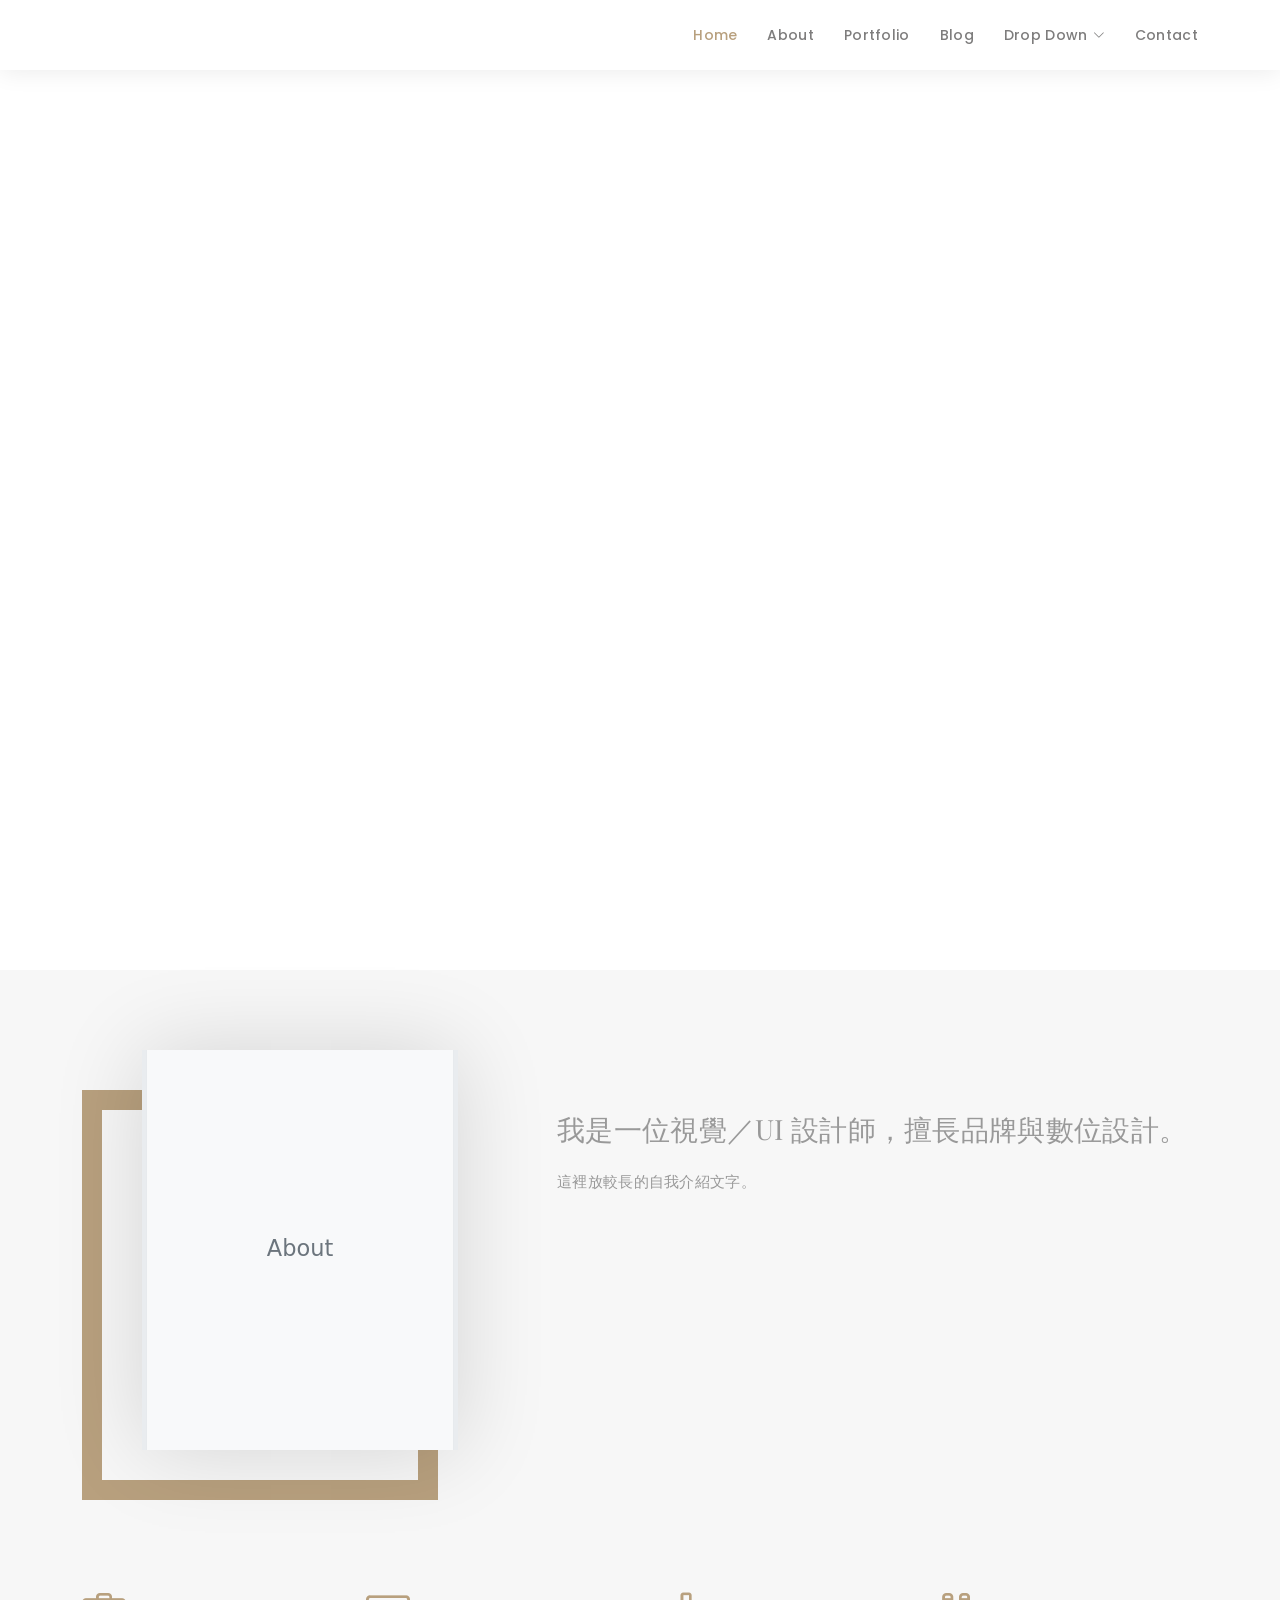
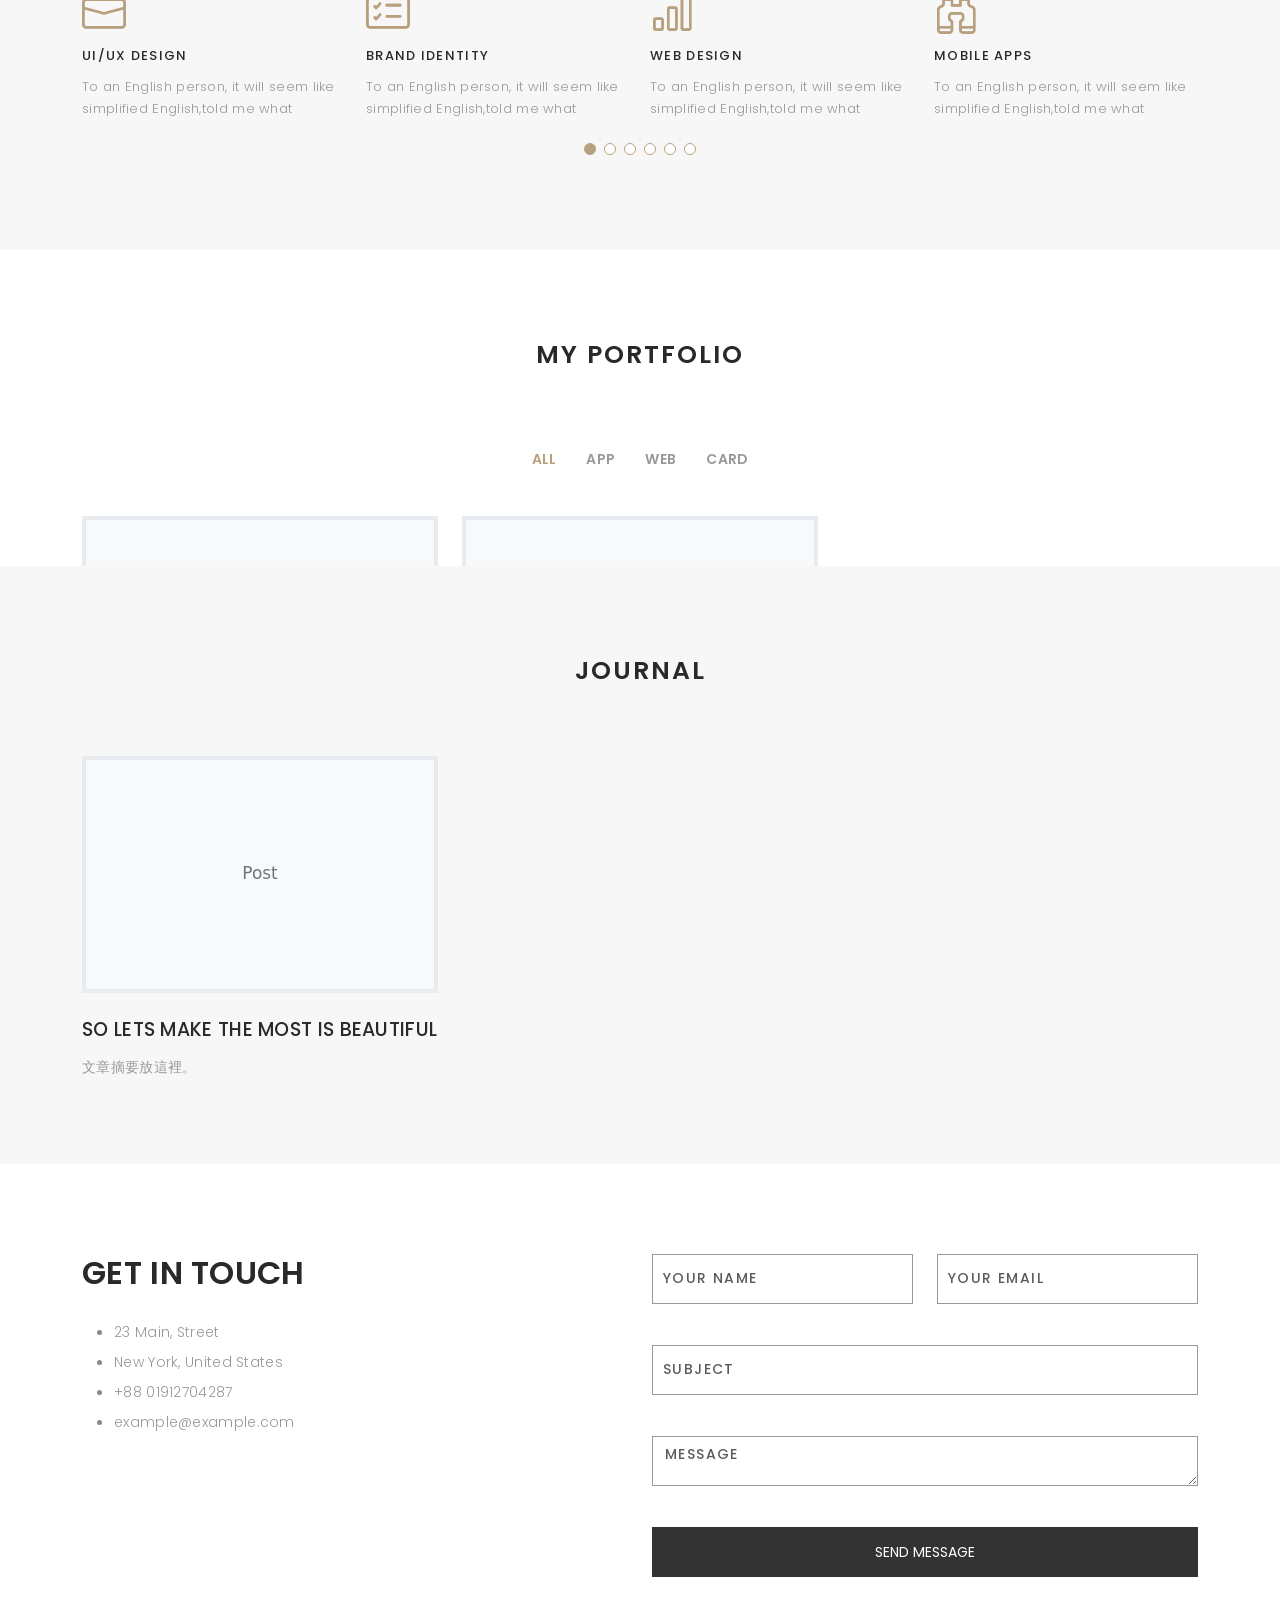
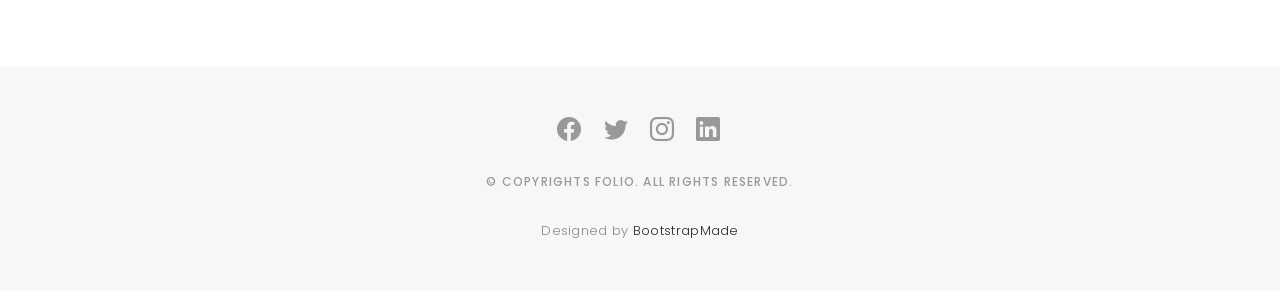
==== index.html @ 05f6656f "Update index.html" ====
<!DOCTYPE html>
<html lang="en">

<head>
  <meta charset="utf-8">
  <meta content="width=device-width, initial-scale=1.0" name="viewport">

  <title>Folio Bootstrap Template - Index</title>
  <meta content="" name="description">
  <meta content="" name="keywords">

  <!-- Favicons -->
  <link href="assets/img/favicon.png" rel="icon">
  <link href="assets/img/apple-touch-icon.png" rel="apple-touch-icon">

  <!-- Google Fonts -->
  <link href="https://fonts.googleapis.com/css?family=Poppins:300,300i,400,400i,500,500i,600,600i,700,700i|Playfair+Display:400,400i,500,500i,600,600i,700,700i,900,900i" rel="stylesheet">

  <!-- Vendor CSS Files -->
  <link href="assets/vendor/bootstrap/css/bootstrap.min.css" rel="stylesheet">
  <link href="assets/vendor/bootstrap-icons/bootstrap-icons.css" rel="stylesheet">
  <link href="assets/vendor/boxicons/css/boxicons.min.css" rel="stylesheet">
  <link href="assets/vendor/glightbox/css/glightbox.min.css" rel="stylesheet">
  <link href="assets/vendor/swiper/swiper-bundle.min.css" rel="stylesheet">

  <!-- Template Main CSS File -->
  <link href="assets/css/style.css" rel="stylesheet">

  <!-- =======================================================
  * Template Name: Folio
  * Updated: Jul 27 2023 with Bootstrap v5.3.1
  * Template URL: https://bootstrapmade.com/folio-bootstrap-portfolio-template/
  * Author: BootstrapMade.com
  * License: https://bootstrapmade.com/license/
  ======================================================== -->
</head>

<body>

  <!-- ======= Header ======= -->
  <header id="header" class="fixed-top ">
    <div class="container d-flex align-items-center justify-content-between">

      <a href="index.html" class="logo"><img src="assets/img/logo.png" alt="" class="img-fluid"></a>
      <!-- Uncomment below if you prefer to use an text logo -->
      <!-- <h1 class="logo"><a href="index.html">Folio</a></h1> -->

      <nav id="navbar" class="navbar">
        <ul>
          <li><a class="nav-link scrollto active" href="#hero">Home</a></li>
          <li><a class="nav-link scrollto" href="#about">About</a></li>
          <li><a class="nav-link  scrollto" href="#portfolio">Portfolio</a></li>
          <li><a class="nav-link  scrollto" href="#journal">Blog</a></li>
          <li class="dropdown"><a href="#"><span>Drop Down</span> <i class="bi bi-chevron-down"></i></a>
            <ul>
              <li><a href="#">Drop Down 1</a></li>
              <li class="dropdown"><a href="#"><span>Deep Drop Down</span> <i class="bi bi-chevron-right"></i></a>
                <ul>
                  <li><a href="#">Deep Drop Down 1</a></li>
                  <li><a href="#">Deep Drop Down 2</a></li>
                  <li><a href="#">Deep Drop Down 3</a></li>
                  <li><a href="#">Deep Drop Down 4</a></li>
                  <li><a href="#">Deep Drop Down 5</a></li>
                </ul>
              </li>
              <li><a href="#">Drop Down 2</a></li>
              <li><a href="#">Drop Down 3</a></li>
              <li><a href="#">Drop Down 4</a></li>
            </ul>
          </li>
          <li><a class="nav-link scrollto" href="#contact">Contact</a></li>
        </ul>
        <i class="bi bi-list mobile-nav-toggle"></i>
      </nav><!-- .navbar -->

    </div>
  </header><!-- End Header -->

  <!-- ======= Hero Section ======= -->
  <div id="hero" class="home">

    <div class="container">
      <div class="hero-content">
        <h1>I'm <span class="typed" data-typed-items="Alex Smith, Designer, Developer, Freelancer, Photographer"></span></h1>
        <p>Designer, Developer, Freelancer, Photographer</p>

        <ul class="list-unstyled list-social">
          <li><a href="#"><i class="bi bi-facebook"></i></a></li>
          <li><a href="#"><i class="bi bi-twitter"></i></a></li>
          <li><a href="#"><i class="bi bi-instagram"></i></a></li>
          <li><a href="#"><i class="bi bi-linkedin"></i></a></li>
        </ul>
      </div>
    </div>
  </div><!-- End Hero -->

  <main id="main">

    <!-- ======= About Section ======= -->
    <div id="about" class="paddsection">
      <div class="container">
        <div class="row justify-content-between">

          <div class="col-lg-4 ">
            <div class="div-img-bg">
              <div class="about-img">
                <img src="assets/img/me.jpg" class="img-responsive" alt="me">
              </div>
            </div>
          </div>

          <div class="col-lg-7">
            <div class="about-descr">

              <p class="p-heading">im a ux /ui designer austin based who loves clean, simple & unique design. i also enjoy crafting brand identities, icons, & ilustration work. </p>
              <p class="separator">To an English person, it will seem like simplified English, as a skeptical Cambridge friend of mine told me what Occidental is. The European languages are members of the same family.English person.</p>

            </div>

          </div>
        </div>
      </div>
    </div><!-- End About Section -->

    <!-- ======= Services Section ======= -->
    <div id="services">
      <div class="container">

        <div class="services-slider swiper" data-aos="fade-up" data-aos-delay="100">
          <div class="swiper-wrapper">

            <div class="swiper-slide">
              <div class="services-block">
                <i class="bi bi-briefcase"></i>
                <span>UI/UX DESIGN</span>
                <p class="separator">To an English person, it will seem like simplified English,told me what </p>
              </div>
            </div><!-- End testimonial item -->

            <div class="swiper-slide">
              <div class="services-block">
                <i class="bi bi-card-checklist"></i>
                <span>BRAND IDENTITY</span>
                <p class="separator">To an English person, it will seem like simplified English,told me what </p>
              </div>
            </div><!-- End testimonial item -->

            <div class="swiper-slide">
              <div class="services-block">
                <i class="bi bi-bar-chart"></i>
                <span>WEB DESIGN</span>
                <p class="separator">To an English person, it will seem like simplified English,told me what </p>
              </div>
            </div><!-- End testimonial item -->

            <div class="swiper-slide">
              <div class="services-block">
                <i class="bi bi-binoculars"></i>
                <span>MOBILE APPS</span>
                <p class="separator">To an English person, it will seem like simplified English,told me what </p>
              </div>
            </div><!-- End testimonial item -->

            <div class="swiper-slide">
              <div class="services-block">
                <i class="bi bi-brightness-high"></i>
                <span>Analytics</span>
                <p class="separator">To an English person, it will seem like simplified English,told me what </p>
              </div>
            </div><!-- End testimonial item -->

            <div class="swiper-slide">
              <div class="services-block">
                <i class="bi bi-calendar4-week"></i>
                <span>PHOTOGRAPHY</span>
                <p class="separator">To an English person, it will seem like simplified English,told me what </p>
              </div>
            </div><!-- End testimonial item -->

          </div>
          <div class="swiper-pagination"></div>
        </div>

      </div>

    </div><!-- End Services Section -->

    <!-- ======= Portfolio Section ======= -->
    <div id="portfolio" class="paddsection">

      <div class="container">
        <div class="section-title text-center">
          <h2>My Portfolio</h2>
        </div>
      </div>

      <div class="container">

        <div class="row">
          <div class="col-lg-12 d-flex justify-content-center">
            <ul id="portfolio-flters">
              <!-- 由 assets/js/content-loader.js 生成 -->
            </ul>
          </div>
        </div>

        <div class="row portfolio-container">
          <!-- 由 assets/js/content-loader.js 生成 -->
        </div>

      </div>

    </div><!-- End Portfolio Section -->

    <!-- ======= Journal Section ======= -->
    <div id="journal" class="text-left paddsection">

      <div class="container">
        <div class="section-title text-center">
          <h2>journal</h2>
        </div>
      </div>

      <div class="container">
        <div class="journal-block">
          <div class="row">

            <div class="col-lg-4 col-md-6">
              <div class="journal-info">

                <a href="blog-single.html"><img src="assets/img/blog-post-1.jpg" class="img-responsive" alt="img"></a>

                <div class="journal-txt">

                  <h4><a href="blog-single.html">SO LETS MAKE THE MOST IS BEAUTIFUL</a></h4>
                  <p class="separator">To an English person, it will seem like simplified English
                  </p>

                </div>

              </div>
            </div>

            <div class="col-lg-4 col-md-6">
              <div class="journal-info">

                <a href="blog-single.html"><img src="assets/img/blog-post-2.jpg" class="img-responsive" alt="img"></a>

                <div class="journal-txt">

                  <h4><a href="blog-single.html">WE'RE GONA MAKE DREAMS COMES</a></h4>
                  <p class="separator">To an English person, it will seem like simplified English
                  </p>

                </div>

              </div>
            </div>

            <div class="col-lg-4 col-md-6">
              <div class="journal-info">

                <a href="blog-single.html"><img src="assets/img/blog-post-3.jpg" class="img-responsive" alt="img"></a>

                <div class="journal-txt">

                  <h4><a href="blog-single.html">NEW LIFE CIVILIZATIONS TO BOLDLY</a></h4>
                  <p class="separator">To an English person, it will seem like simplified English
                  </p>

                </div>

              </div>
            </div>

          </div>
        </div>
      </div>

    </div><!-- End Journal Section -->

    <!-- ======= Contact Section ======= -->
    <div id="contact" class="paddsection">
      <div class="container">
        <div class="contact-block1">
          <div class="row">

            <div class="col-lg-6">
              <div class="contact-contact">

                <h2 class="mb-30">GET IN TOUCH</h2>

                <ul class="contact-details">
                  <li><span>23 Main, Street</span></li>
                  <li><span>New York, United States</span></li>
                  <li><span>+88 01912704287</span></li>
                  <li><span>example@example.com</span></li>
                </ul>

              </div>
            </div>

            <div class="col-lg-6">
              <form action="forms/contact.php" method="post" role="form" class="php-email-form">
                <div class="row gy-3">

                  <div class="col-lg-6">
                    <div class="form-group contact-block1">
                      <input type="text" name="name" class="form-control" id="name" placeholder="Your Name" required>
                    </div>
                  </div>

                  <div class="col-lg-6">
                    <div class="form-group">
                      <input type="email" class="form-control" name="email" id="email" placeholder="Your Email" required>
                    </div>
                  </div>

                  <div class="col-lg-12">
                    <div class="form-group">
                      <input type="text" class="form-control" name="subject" id="subject" placeholder="Subject" required>
                    </div>
                  </div>

                  <div class="col-lg-12">
                    <div class="form-group">
                      <textarea class="form-control" name="message" placeholder="Message" required></textarea>
                    </div>
                  </div>

                  <div class="col-lg-12">
                    <div class="loading">Loading</div>
                    <div class="error-message"></div>
                    <div class="sent-message">Your message has been sent. Thank you!</div>
                  </div>

                  <div class="mt-0">
                    <input type="submit" class="btn btn-defeault btn-send" value="Send message">
                  </div>

                </div>
              </form>
            </div>
          </div>
        </div>
      </div>
    </div><!-- End Contact Section -->

  </main><!-- End #main -->

  <!-- ======= Footer ======= -->
  <div id="footer" class="text-center">
    <div class="container">
      <div class="socials-media text-center">

        <ul class="list-unstyled">
          <li><a href="#"><i class="bi bi-facebook"></i></a></li>
          <li><a href="#"><i class="bi bi-twitter"></i></a></li>
          <li><a href="#"><i class="bi bi-instagram"></i></a></li>
          <li><a href="#"><i class="bi bi-linkedin"></i></a></li>
        </ul>

      </div>

      <p>&copy; Copyrights Folio. All rights reserved.</p>

      <div class="credits">
        <!--
        All the links in the footer should remain intact.
        You can delete the links only if you purchased the pro version.
        Licensing information: https://bootstrapmade.com/license/
        Purchase the pro version with working PHP/AJAX contact form: https://bootstrapmade.com/buy/?theme=Folio
      -->
        Designed by <a href="https://bootstrapmade.com/">BootstrapMade</a>
      </div>

    </div>
  </div><!-- End Footer -->

  <a href="#" class="back-to-top d-flex align-items-center justify-content-center"><i class="bi bi-arrow-up-short"></i></a>

  <!-- Vendor JS Files -->
  <script src="assets/vendor/bootstrap/js/bootstrap.bundle.min.js"></script>
  <script src="assets/vendor/glightbox/js/glightbox.min.js"></script>
  <script src="assets/vendor/isotope-layout/isotope.pkgd.min.js"></script>
  <script src="assets/vendor/swiper/swiper-bundle.min.js"></script>
  <script src="assets/vendor/typed.js/typed.umd.js"></script>
  <script src="assets/vendor/php-email-form/validate.js"></script>

  <!-- Content Loader (要在 main.js 前，確保先把 DOM 生成好) -->
  <script src="assets/js/placeholders.js"></script>
  <script src="assets/js/content-loader.js"></script>

  <!-- Template Main JS File -->
  <script src="assets/js/main.js"></script>

</body>

</html>
---- assets/css/style.css ----
/**
* Template Name: Folio
* Updated: Jul 27 2023 with Bootstrap v5.3.1
* Template URL: https://bootstrapmade.com/folio-bootstrap-portfolio-template/
* Author: BootstrapMade.com
* License: https://bootstrapmade.com/license/
*/

/*--------------------------------------------------------------
# General
--------------------------------------------------------------*/
body {
  background: #ffffff;
  color: #898989;
  font-family: "Poppins", helvetica;
  font-size: 15px;
  font-weight: 300;
  line-height: 20px;
  letter-spacing: 0.02em;
  overflow-x: hidden;
  margin: 0 auto;
  padding: 0;
  box-sizing: border-box;
}

h1,
h2,
h3,
h4,
h5,
h6 {
  margin: 0;
}

h2 {
  color: #292929;
  font-weight: 600;
}

h4 {
  color: #292929;
  font-size: 14px;
  font-weight: 600;
}

a {
  color: #292929;
  text-decoration: none !important;
  transition: all 0.5s ease-in-out 0s;
}

a:hover {
  transition: all 0.5s ease-in-out 0s;
}

p {
  margin: 25px 0;
  padding: 0;
  font-size: 15px;
  color: #999999;
  line-height: 28px;
}

::-moz-selection {
  background: #b8a07e;
  color: #fff;
}

::selection {
  background: #b8a07e;
  color: #fff;
}

.btn {
  background: #333;
  border: medium none;
  border-radius: 0;
  color: #fff;
  font-size: 12px;
  height: 50px;
  line-height: 50px;
  padding: 0 30px;
  text-transform: uppercase;
}

.btn:hover,
.btn:focus {
  color: #fff;
}

.padDiv {
  padding: 30px 20px;
}

.section-title {
  margin-bottom: 70px;
}

.section-title h2 {
  font-size: 25px;
  letter-spacing: 2px;
  text-transform: uppercase;
}

.form-control {
  background-color: transparent;
  border: 1px solid #999;
  border-radius: 0;
  color: #999999;
  font-size: 12px;
  font-weight: 500;
  height: 50px;
  letter-spacing: 0.1em;
  padding-left: 10px;
  margin: 0 0 25px 0;
  line-height: 14px;
  text-transform: uppercase;
}

.form-control:focus {
  box-shadow: none;
  outline: 0 none;
}

.paddsection {
  padding-top: 90px;
  padding-bottom: 90px;
}

.paddsections {
  padding-top: 90px;
  padding-bottom: 90px !important;
}

.hvr-shutter-in-horizontal::before {
  background: #333;
}

.hvr-shutter-in-horizontal:hover {
  background: #b8a07e;
}

.mb-30 {
  margin-bottom: 30px;
}

.main-content {
  padding-top: 140px;
}

/*--------------------------------------------------------------
# Back to top button
--------------------------------------------------------------*/
.back-to-top {
  position: fixed;
  visibility: hidden;
  opacity: 0;
  right: 15px;
  bottom: 15px;
  z-index: 996;
  background: #b8a07e;
  width: 40px;
  height: 40px;
  border-radius: 4px;
  transition: all 0.4s;
}

.back-to-top i {
  font-size: 28px;
  color: #fff;
  line-height: 0;
}

.back-to-top:hover {
  background: #c6b398;
  color: #fff;
}

.back-to-top.active {
  visibility: visible;
  opacity: 1;
}

/*--------------------------------------------------------------
# Header
--------------------------------------------------------------*/
#header {
  transition: all 0.5s;
  z-index: 997;
  padding: 15px 0;
  background-color: #fff;
  top: 0;
  box-shadow: 0px 2px 25px rgba(0, 0, 0, 0.08);
}

#header.header-scrolled,
#header.header-inner-pages {
  top: 0;
}

#header .logo {
  font-size: 30px;
  margin: 0;
  padding: 0;
  line-height: 1;
  font-weight: 600;
  letter-spacing: 1px;
  font-family: "Playfair Display", sans-serif;
  font-style: italic;
}

#header .logo a {
  color: #898989;
}

#header .logo img {
  max-height: 40px;
}

@media (max-width: 992px) {
  #header {
    border: 0;
  }
}

/*--------------------------------------------------------------
# Navigation Menu
--------------------------------------------------------------*/
/**
* Desktop Navigation 
*/
.navbar {
  padding: 0;
}

.navbar ul {
  margin: 0;
  padding: 0;
  display: flex;
  list-style: none;
  align-items: center;
}

.navbar li {
  position: relative;
}

.navbar a,
.navbar a:focus {
  display: flex;
  align-items: center;
  justify-content: space-between;
  padding: 10px 0 10px 30px;
  font-family: "Poppins", sans-serif;
  font-size: 14px;
  font-weight: 500;
  color: #7e7d7d;
  white-space: nowrap;
  transition: 0.3s;
}

.navbar a i,
.navbar a:focus i {
  font-size: 12px;
  line-height: 0;
  margin-left: 5px;
}

.navbar a:hover,
.navbar .active,
.navbar .active:focus,
.navbar li:hover>a {
  color: #b8a07e;
}

.navbar .dropdown ul {
  display: block;
  position: absolute;
  left: 30px;
  top: calc(100% + 30px);
  margin: 0;
  padding: 10px 0;
  z-index: 99;
  opacity: 0;
  visibility: hidden;
  background: #fff;
  box-shadow: 0px 0px 30px rgba(127, 137, 161, 0.25);
  transition: 0.3s;
}

.navbar .dropdown ul li {
  min-width: 200px;
}

.navbar .dropdown ul a {
  padding: 10px 20px;
  font-weight: 400;
}

.navbar .dropdown ul a i {
  font-size: 12px;
}

.navbar .dropdown ul a:hover,
.navbar .dropdown ul .active:hover,
.navbar .dropdown ul li:hover>a {
  color: #b8a07e;
}

.navbar .dropdown:hover>ul {
  opacity: 1;
  top: 100%;
  visibility: visible;
}

.navbar .dropdown .dropdown ul {
  top: 0;
  left: calc(100% - 30px);
  visibility: hidden;
}

.navbar .dropdown .dropdown:hover>ul {
  opacity: 1;
  top: 0;
  left: 100%;
  visibility: visible;
}

@media (max-width: 1366px) {
  .navbar .dropdown .dropdown ul {
    left: -90%;
  }

  .navbar .dropdown .dropdown:hover>ul {
    left: -100%;
  }
}

/**
* Mobile Navigation 
*/
.mobile-nav-toggle {
  color: #4b4a4a;
  font-size: 28px;
  cursor: pointer;
  display: none;
  line-height: 0;
  transition: 0.5s;
}

.mobile-nav-toggle.bi-x {
  color: #fff;
}

@media (max-width: 991px) {
  .mobile-nav-toggle {
    display: block;
  }

  .navbar ul {
    display: none;
  }
}

.navbar-mobile {
  position: fixed;
  overflow: hidden;
  top: 0;
  right: 0;
  left: 0;
  bottom: 0;
  background: rgba(49, 49, 49, 0.9);
  transition: 0.3s;
}

.navbar-mobile .mobile-nav-toggle {
  position: absolute;
  top: 15px;
  right: 15px;
}

.navbar-mobile ul {
  display: block;
  position: absolute;
  top: 55px;
  right: 15px;
  bottom: 15px;
  left: 15px;
  padding: 10px 0;
  border-radius: 10px;
  background-color: #fff;
  overflow-y: auto;
  transition: 0.3s;
}

.navbar-mobile a,
.navbar-mobile a:focus {
  padding: 10px 20px;
  font-size: 15px;
  color: #4b4a4a;
}

.navbar-mobile a:hover,
.navbar-mobile .active,
.navbar-mobile li:hover>a {
  color: #b8a07e;
}

.navbar-mobile .getstarted,
.navbar-mobile .getstarted:focus {
  margin: 15px;
}

.navbar-mobile .dropdown ul {
  position: static;
  display: none;
  margin: 10px 20px;
  padding: 10px 0;
  z-index: 99;
  opacity: 1;
  visibility: visible;
  background: #fff;
  box-shadow: 0px 0px 30px rgba(127, 137, 161, 0.25);
}

.navbar-mobile .dropdown ul li {
  min-width: 200px;
}

.navbar-mobile .dropdown ul a {
  padding: 10px 20px;
}

.navbar-mobile .dropdown ul a i {
  font-size: 12px;
}

.navbar-mobile .dropdown ul a:hover,
.navbar-mobile .dropdown ul .active:hover,
.navbar-mobile .dropdown ul li:hover>a {
  color: #b8a07e;
}

.navbar-mobile .dropdown>.dropdown-active {
  display: block;
}

/*--------------------------------------------------------------
# Hero
--------------------------------------------------------------*/
#hero {
  background: url("../img/home-bg.jpg") repeat scroll center center/cover;
  height: 100vh;
  width: 100%;
}

#hero .hero-content {
  height: 100vh;
  text-align: left;
  width: 100%;
  display: flex;
  justify-content: center;
  flex-direction: column;
}

.hero-content h1 {
  font-size: 40px;
  font-weight: 700;
  margin-bottom: 10px;
  text-transform: uppercase;
  color: #fff;
}

.hero-content p {
  font-size: 13px;
  letter-spacing: 3px;
  margin-top: 0;
  margin-bottom: 30px;
  text-transform: capitalize;
  color: #fff;
  font-weight: 500;
}

.hero-content .list-social li {
  float: left;
  margin-right: 20px;
}

.hero-content .list-social li i {
  color: #fff;
  font-size: 15px;
}

/*--------------------------------------------------------------
# Breadcrumbs
--------------------------------------------------------------*/
.breadcrumbs {
  padding: 120px 0 0 0;
  background-color: white;
  min-height: 40px;
}

@media (max-width: 992px) {
  .breadcrumbs {
    padding-top: 100px;
  }
}

.breadcrumbs h2 {
  font-size: 24px;
  font-weight: 300;
  margin: 0;
}

@media (max-width: 992px) {
  .breadcrumbs h2 {
    margin: 0 0 10px 0;
  }
}

.breadcrumbs ol {
  display: flex;
  flex-wrap: wrap;
  list-style: none;
  padding: 0;
  margin: 0;
  font-size: 14px;
}

.breadcrumbs ol li+li {
  padding-left: 10px;
}

.breadcrumbs ol li+li::before {
  display: inline-block;
  padding-right: 10px;
  color: #6c757d;
  content: "/";
}

@media (max-width: 768px) {
  .breadcrumbs .d-flex {
    display: block !important;
  }

  .breadcrumbs ol {
    display: block;
  }

  .breadcrumbs ol li {
    display: inline-block;
  }
}

/*-----------------------------------------------------------------------------------*/
/*  About
/*-----------------------------------------------------------------------------------*/
#about {
  width: 100%;
  height: auto;
  background: #f7f7f7;
  padding-top: 120px;
}

#about .div-img-bg {
  padding-bottom: 30px;
  border: 20px solid #b8a07e;
}

#about .div-img-bg .about-img img {
  width: 100%;
  box-shadow: 0px 0px 85px 0px rgba(0, 0, 0, 0.14);
  margin-top: -60px;
  margin-left: 40px;
  height: 400px;
  -o-object-fit: cover;
  object-fit: cover;
}

#about .about-descr .p-heading {
  font-family: "Playfair Display", serif;
  font-size: 28px;
  text-align: left;
}

#about .about-descr .separator {
  max-width: 80%;
  margin-bottom: 0;
  text-align: left;
}

/*--------------------------------------------------------------
# Services
--------------------------------------------------------------*/
#services {
  background: #f7f7f7;
  position: relative;
  padding-bottom: 80px;
}

.services-block span {
  margin: 10px 0;
  position: relative;
  font-size: 13px;
  color: #292929;
  letter-spacing: 0.1em;
  font-weight: 500;
  text-transform: uppercase;
  display: block;
}

.services-block .separator {
  margin: 0;
  font-size: 13px;
  line-height: 22px;
}

.services-block i {
  font-size: 44px;
  color: #b8a07e;
  line-height: 44px;
}

.services-slider .swiper-pagination {
  margin-top: 30px;
  position: relative;
}

.services-slider .swiper-pagination .swiper-pagination-bullet {
  width: 12px;
  height: 12px;
  background-color: #fff;
  opacity: 1;
  border: 1px solid #b8a07e;
}

.services-slider .swiper-pagination .swiper-pagination-bullet-active {
  background-color: #b8a07e;
}

/*--------------------------------------------------------------
# Portfolio
--------------------------------------------------------------*/
#portfolio {
  position: relative;
  padding-bottom: 50px;
}

#portfolio #portfolio-flters {
  padding: 0;
  margin: 0 auto 35px auto;
  list-style: none;
  text-align: center;
  border-radius: 50px;
  padding: 2px 15px;
}

#portfolio #portfolio-flters li {
  cursor: pointer;
  display: inline-block;
  padding: 10px 15px 8px 15px;
  font-size: 14px;
  font-weight: 600;
  line-height: 1;
  text-transform: uppercase;
  color: #999999;
  margin-bottom: 5px;
  transition: all 0.3s ease-in-out;
}

#portfolio #portfolio-flters li:hover,
#portfolio #portfolio-flters li.filter-active {
  color: #b8a07e;
}

#portfolio #portfolio-flters li:last-child {
  margin-right: 0;
}

#portfolio .portfolio-item {
  margin-bottom: 30px;
}

#portfolio .portfolio-item .portfolio-info {
  opacity: 0;
  position: absolute;
  left: 30px;
  right: 30px;
  bottom: 0;
  z-index: 3;
  transition: all ease-in-out 0.3s;
  background: rgba(255, 255, 255, 0.9);
  padding: 15px;
}

#portfolio .portfolio-item .portfolio-info h4 {
  font-size: 18px;
  color: #666;
  font-weight: 600;
  margin-bottom: 10px;
}

#portfolio .portfolio-item .portfolio-info p {
  color: #999;
  font-size: 14px;
  margin: 0;
  padding: 0;
}

#portfolio .portfolio-item .portfolio-info .preview-link,
#portfolio .portfolio-item .portfolio-info .details-link {
  position: absolute;
  right: 40px;
  font-size: 24px;
  top: calc(50% - 18px);
  color: #b8a07e;
}

#portfolio .portfolio-item .portfolio-info .preview-link:hover,
#portfolio .portfolio-item .portfolio-info .details-link:hover {
  color: #cab89f;
}

#portfolio .portfolio-item .portfolio-info .details-link {
  right: 10px;
}

#portfolio .portfolio-item:hover .portfolio-info {
  opacity: 1;
  bottom: 20px;
}

/*--------------------------------------------------------------
# Portfolio Details
--------------------------------------------------------------*/
.portfolio-details {
  padding-top: 40px;
}

.portfolio-details .portfolio-details-slider img {
  width: 100%;
}

.portfolio-details .portfolio-details-slider .swiper-pagination {
  margin-top: 20px;
  position: relative;
}

.portfolio-details .portfolio-details-slider .swiper-pagination .swiper-pagination-bullet {
  width: 12px;
  height: 12px;
  background-color: #fff;
  opacity: 1;
  border: 1px solid #b8a07e;
}

.portfolio-details .portfolio-details-slider .swiper-pagination .swiper-pagination-bullet-active {
  background-color: #b8a07e;
}

.portfolio-details .portfolio-info {
  padding: 30px;
  box-shadow: 0px 0 30px rgba(75, 74, 74, 0.08);
}

.portfolio-details .portfolio-info h3 {
  font-size: 22px;
  font-weight: 700;
  margin-bottom: 20px;
  padding-bottom: 20px;
  border-bottom: 1px solid #eee;
}

.portfolio-details .portfolio-info ul {
  list-style: none;
  padding: 0;
  font-size: 15px;
}

.portfolio-details .portfolio-info ul li+li {
  margin-top: 10px;
}

.portfolio-details .portfolio-description {
  padding-top: 30px;
}

.portfolio-details .portfolio-description h2 {
  font-size: 26px;
  font-weight: 700;
  margin-bottom: 20px;
}

.portfolio-details .portfolio-description p {
  padding: 0;
}

/*--------------------------------------------------------------
# Journal
--------------------------------------------------------------*/
#journal,
#journal-blog {
  height: auto;
  width: 100%;
  background: #f7f7f7;
  padding-bottom: 60px;
  position: relative;
}

#journal-blog {
  background: #fff;
  padding-bottom: 30px;
}

#journal .journal-block {
  display: inline-block;
  height: auto;
  width: 100%;
}

#journal .journal-block .journal-info {
  position: relative;
}

.journal-block .journal-info img {
  max-width: 100%;
}

.journal-block .journal-info .journal-txt {
  padding: 25px 0px;
  position: relative;
}

.journal-block .journal-info .journal-txt h4 a {
  display: block;
  font-size: 19px;
  line-height: 24px;
  margin: 0 0 13px 0;
  font-weight: 500;
  color: #292929;
  transition: all 0.5s ease-in-out 0s;
}

.journal-block .journal-info .journal-txt h4 a:hover {
  color: #b8a07e;
  transition: all 0.5s ease-in-out 0s;
}

.journal-block .journal-info .journal-txt p {
  margin: 0;
  font-size: 14px;
  line-height: 24px;
}

#journal-blog .journal-block .journal-info {
  margin-bottom: 30px;
}

/*--------------------------------------------------------------
# Contact
--------------------------------------------------------------*/
#contact {
  height: auto;
  width: 100%;
}

.contact-details li {
  padding-bottom: 10px;
}

.contact-details li span {
  padding-right: 10px;
  font-size: 14px;
  color: #999;
}

.contact-details li span:last-child {
  padding-right: 0;
}

#contact input,
#contact textarea {
  width: 100%;
  border-radius: 0;
  box-shadow: none;
  font-size: 14px;
}

#contact input:focus,
#contact textarea:focus {
  border-color: #b8a07e;
}

#contact textarea {
  padding: 10px 12px;
}

#contact .php-email-form .loading {
  display: none;
  background: #fff;
  text-align: center;
  padding: 15px;
}

#contact .php-email-form .error-message {
  display: none;
  color: #fff;
  background: #ed3c0d;
  text-align: left;
  padding: 15px;
  font-weight: 600;
}

#contact .php-email-form .sent-message {
  display: none;
  color: #fff;
  background: #18d26e;
  text-align: center;
  padding: 15px;
  font-weight: 600;
}

#contact .php-email-form .loading:before {
  content: "";
  display: inline-block;
  border-radius: 50%;
  width: 24px;
  height: 24px;
  margin: 0 10px -6px 0;
  border: 3px solid #18d26e;
  border-top-color: #eee;
  animation: animate-loading 1s linear infinite;
}

@keyframes animate-loading {
  0% {
    transform: rotate(0deg);
  }

  100% {
    transform: rotate(360deg);
  }
}

/*--------------------------------------------------------------
# Footer
--------------------------------------------------------------*/
#footer {
  background: #f7f7f7;
  padding-top: 50px;
  padding-bottom: 50px;
}

#footer .socials-media {
  width: 100%;
}

#footer .socials-media ul {
  display: inline-block;
  float: none;
  margin: 0 0 20px 0;
}

#footer .socials-media ul li {
  float: left;
  margin-left: 10px;
  margin-right: 10px;
}

#footer .socials-media ul li a {
  font-size: 24px;
  color: #999;
  letter-spacing: 0.1em;
  font-weight: 500;
  background: transparent;
  text-transform: uppercase;
  transition: all 0.5s ease-in-out 0s;
}

#footer .socials-media ul li a:hover {
  color: #b8a07e;
  transition: all 0.5s ease-in-out 0s;
}

#footer p {
  font-size: 12px;
  letter-spacing: 0.1em;
  font-weight: 500;
  margin-top: 0;
  text-transform: uppercase;
}

.credits {
  font-size: 13px;
}

/** Width between 1200x to 0
 *  ~~~~~~~~~~~~~~~~~~~~~~~~~~~~~~~~~~~~
 */
/** Width between 992px to 1199px
 *  ~~~~~~~~~~~~~~~~~~~~~~~~~~~~~~~~~~~~
 */
/** Width between 768px to 991px
 *  ~~~~~~~~~~~~~~~~~~~~~~~~~~~~~~~~~~~~
 */
@media (min-width: 768px) and (max-width: 991px) {

  /* Navbar */
  nav {
    padding: 10px 15px;
  }

  .nav-menu {
    margin-top: 40px;
    display: none;
    float: none;
    width: 100%;
  }

  .nav-menu li {
    float: none;
    width: 100%;
    text-align: center;
    border-top: 1px solid #f7f7f7;
    line-height: 45px;
    margin-left: 0;
    padding-top: 10px;
    padding-bottom: 10px;
  }

  .responsive {
    float: right;
    padding-top: 15px;
    display: block;
  }

  /* About */
  .head-info .header-content .cmaster h1 {
    font-size: 32px;
  }

  #about .div-img-bg {
    padding: 0;
  }

  #about .div-img-bg .about-img img {
    margin-top: 0%;
    margin-left: calc(0% - 0px);
  }
}

/** Width between 767px to 0
 *  ~~~~~~~~~~~~~~~~~~~~~~~~~~~~~~~~~~~~
 */
@media (max-width: 767px) {

  /* Navbar */
  nav {
    padding: 20px 15px;
  }

  .nav-menu {
    margin-top: 40px;
    display: none;
    float: none;
    width: 100%;
  }

  .nav-menu li {
    float: none;
    width: 100%;
    text-align: center;
    border-top: 1px solid #f7f7f7;
    line-height: 45px;
    margin-left: 0;
    padding-top: 10px;
    padding-bottom: 10px;
  }

  .responsive {
    float: right;
    padding-top: 15px;
    display: block;
  }

  /* About */
  .head-info .header-content h1 {
    font-size: 32px;
  }

  #about .div-img-bg {
    padding: 0;
  }

  #about .div-img-bg .about-img img {
    margin-top: 0%;
    margin-left: calc(0% - 0px);
  }

  #about .about-descr .p-heading {
    font-size: 20px;
  }

  #about .about-descr .separator {
    max-width: 100%;
    margin-bottom: 0;
  }

  /* portfolio */
  #portfolio .portfolio-list .nav li {
    float: none;
    margin: 20px;
    display: inline-block;
  }

  /* journal */
  #journal .journal-block .journal-info {
    margin-bottom: 30px;
  }

  /* Contact */
  .contact-contact {
    margin-bottom: 30px;
  }

  /* Footer */
  #footer .socials-media ul li {
    margin-right: 0;
    margin-left: 0;
    float: none;
    display: inline-block;
  }
}

/** Width between 600px to 0
 *  ~~~~~~~~~~~~~~~~~~~~~~~~~~~~~~~~~~~~
 */
@media (max-width: 600px) {

  /* Navbar */
  nav {
    padding: 20px 15px;
  }

  .nav-menu {
    margin-top: 40px;
    display: none;
    float: none;
    width: 100%;
  }

  .nav-menu li {
    float: none;
    width: 100%;
    text-align: center;
    border-top: 1px solid #f7f7f7;
    line-height: 45px;
    margin-left: 0;
    padding-top: 10px;
    padding-bottom: 10px;
  }

  .responsive {
    float: right;
    padding-top: 15px;
    display: block;
  }

  /* About */
  .head-info .header-content h1 {
    font-size: 32px;
  }

  #about .div-img-bg {
    padding: 0;
  }

  #about .div-img-bg .about-img img {
    margin-top: 0%;
    margin-left: calc(0% - 0px);
  }

  #about .about-descr .p-heading {
    font-size: 20px;
  }

  #about .about-descr .separator {
    max-width: 100%;
    margin-bottom: 0;
  }

  /* portfolio */
  #portfolio .portfolio-list .nav li {
    float: none;
    margin: 20px;
    display: inline-block;
  }

  /* journal */
  #journal .journal-block .journal-info {
    margin-bottom: 30px;
  }

  /* Contact */
  .contact-contact {
    margin-bottom: 30px;
  }

  /* Footer */
  #footer .socials-media ul li {
    margin-right: 0;
    margin-left: 0;
    float: none;
    display: inline-block;
  }
}
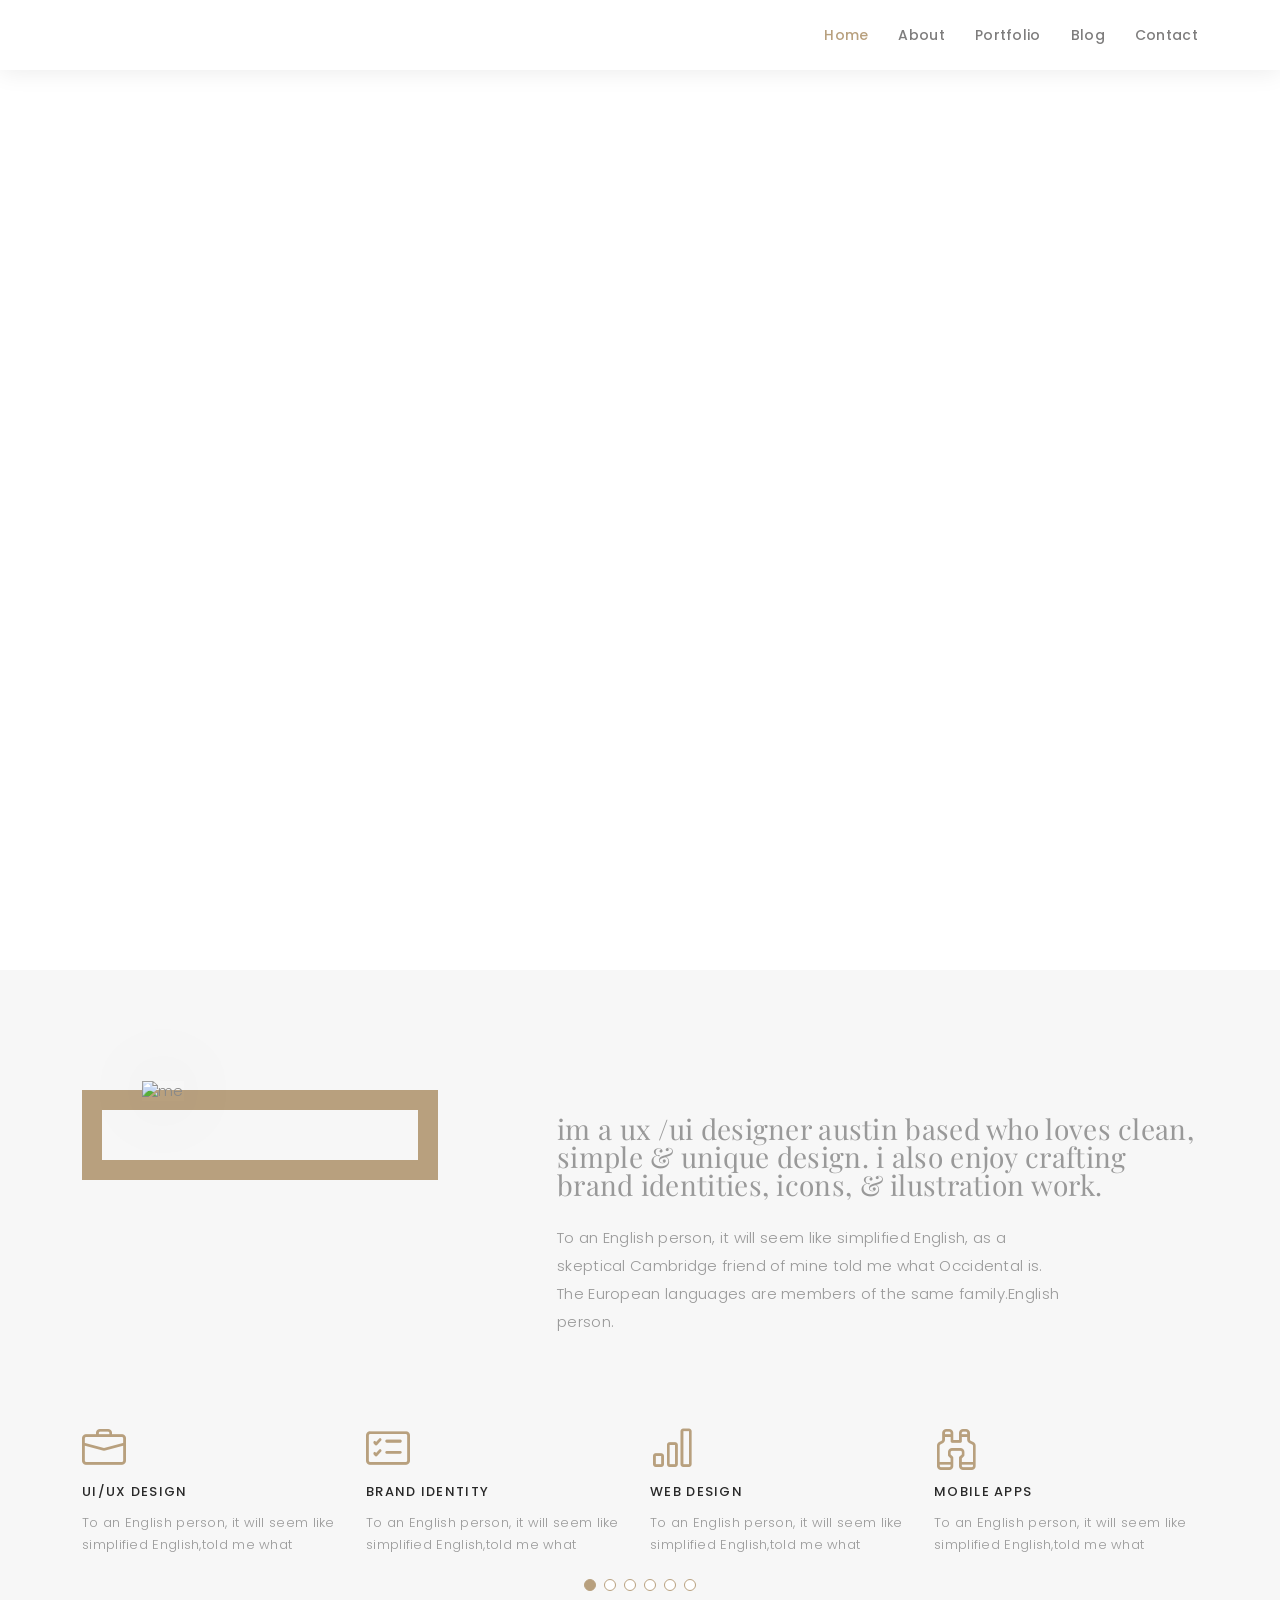
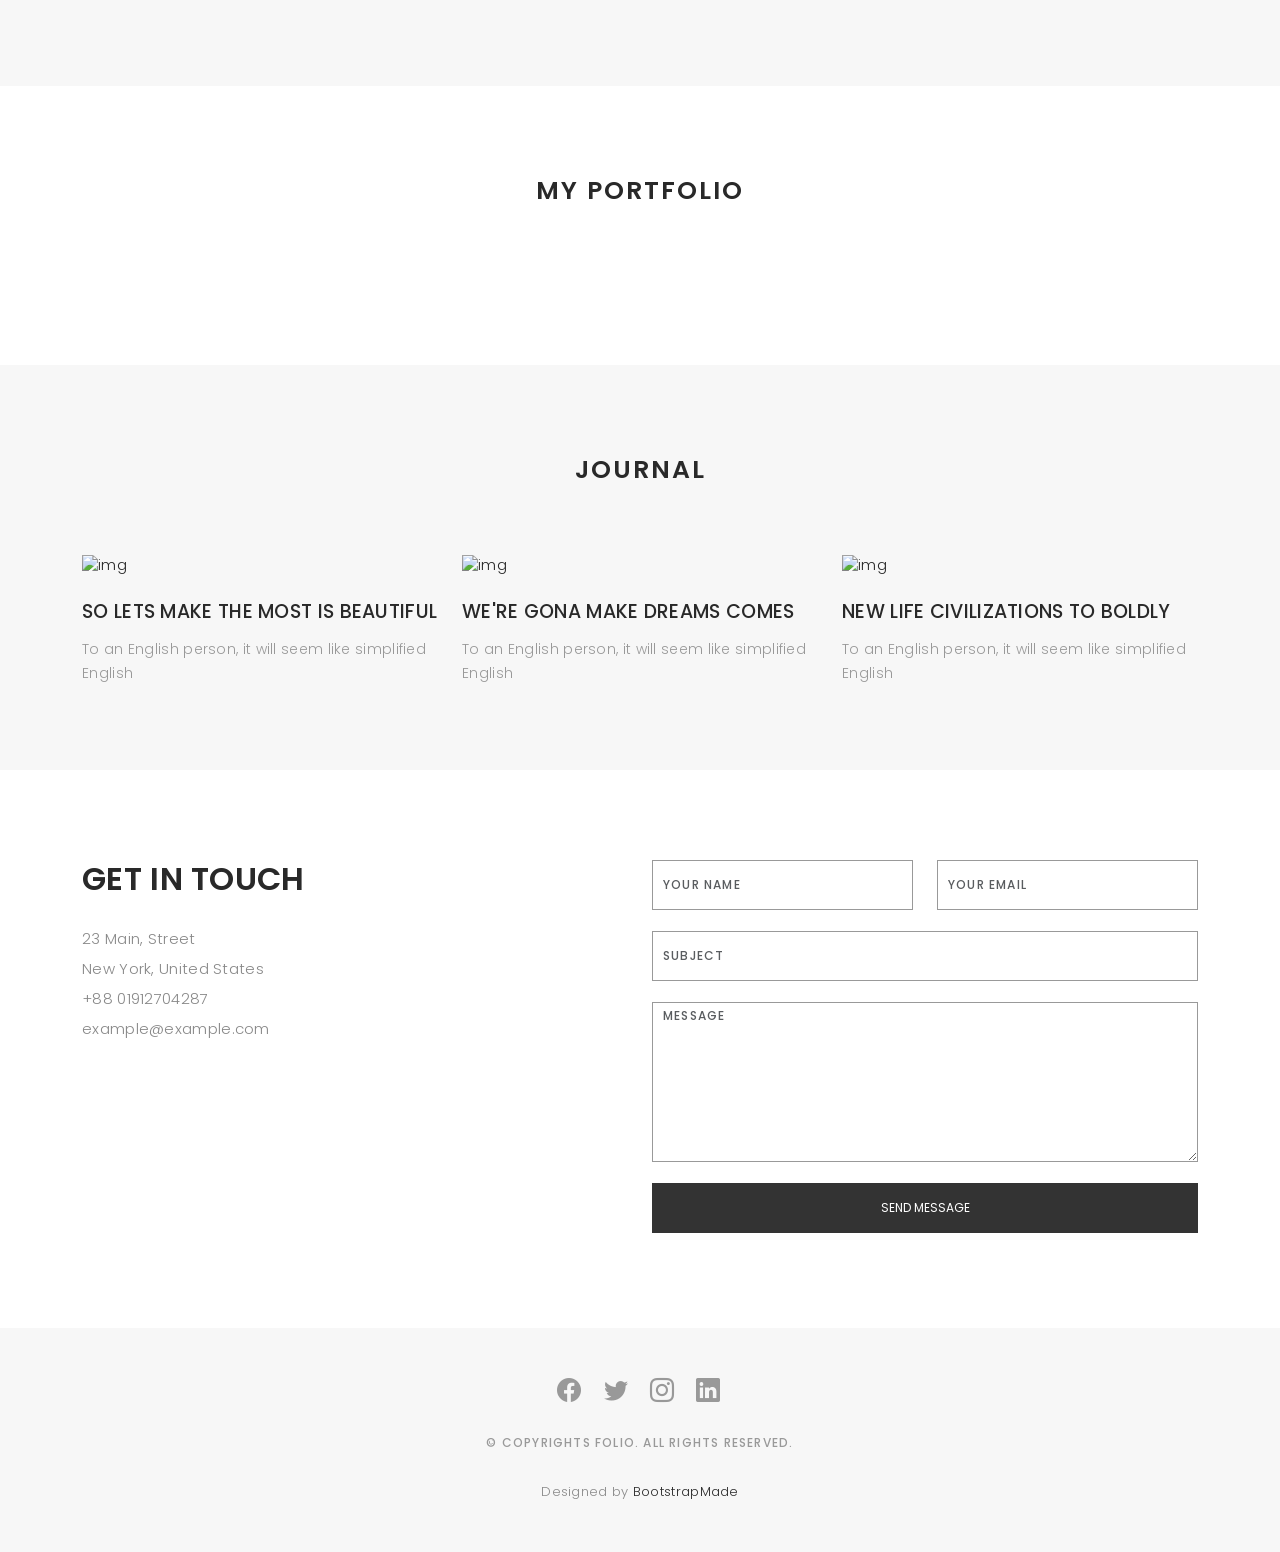
==== commit 5cd0a63f: "Update index.html" ====
--- a/index.html
+++ b/index.html
@@ -14,7 +14,9 @@
   <link href="assets/img/apple-touch-icon.png" rel="apple-touch-icon">
 
   <!-- Google Fonts -->
-  <link href="https://fonts.googleapis.com/css?family=Poppins:300,300i,400,400i,500,500i,600,600i,700,700i|Playfair+Display:400,400i,500,500i,600,600i,700,700i,900,900i" rel="stylesheet">
+  <link
+    href="https://fonts.googleapis.com/css?family=Poppins:300,300i,400,400i,500,500i,600,600i,700,700i|Playfair+Display:400,400i,500,500i,600,600i,700,700i,900,900i"
+    rel="stylesheet">
 
   <!-- Vendor CSS Files -->
   <link href="assets/vendor/bootstrap/css/bootstrap.min.css" rel="stylesheet">
@@ -38,7 +40,7 @@
 <body>
 
   <!-- ======= Header ======= -->
-  <header id="header" class="fixed-top ">
+  <header id="header">
     <div class="container d-flex align-items-center justify-content-between">
 
       <a href="index.html" class="logo"><img src="assets/img/logo.png" alt="" class="img-fluid"></a>
@@ -51,23 +53,6 @@
           <li><a class="nav-link scrollto" href="#about">About</a></li>
           <li><a class="nav-link  scrollto" href="#portfolio">Portfolio</a></li>
           <li><a class="nav-link  scrollto" href="#journal">Blog</a></li>
-          <li class="dropdown"><a href="#"><span>Drop Down</span> <i class="bi bi-chevron-down"></i></a>
-            <ul>
-              <li><a href="#">Drop Down 1</a></li>
-              <li class="dropdown"><a href="#"><span>Deep Drop Down</span> <i class="bi bi-chevron-right"></i></a>
-                <ul>
-                  <li><a href="#">Deep Drop Down 1</a></li>
-                  <li><a href="#">Deep Drop Down 2</a></li>
-                  <li><a href="#">Deep Drop Down 3</a></li>
-                  <li><a href="#">Deep Drop Down 4</a></li>
-                  <li><a href="#">Deep Drop Down 5</a></li>
-                </ul>
-              </li>
-              <li><a href="#">Drop Down 2</a></li>
-              <li><a href="#">Drop Down 3</a></li>
-              <li><a href="#">Drop Down 4</a></li>
-            </ul>
-          </li>
           <li><a class="nav-link scrollto" href="#contact">Contact</a></li>
         </ul>
         <i class="bi bi-list mobile-nav-toggle"></i>
@@ -80,17 +65,9 @@
   <div id="hero" class="home">
 
     <div class="container">
-      <div class="hero-content">
-        <h1>I'm <span class="typed" data-typed-items="Alex Smith, Designer, Developer, Freelancer, Photographer"></span></h1>
-        <p>Designer, Developer, Freelancer, Photographer</p>
-
-        <ul class="list-unstyled list-social">
-          <li><a href="#"><i class="bi bi-facebook"></i></a></li>
-          <li><a href="#"><i class="bi bi-twitter"></i></a></li>
-          <li><a href="#"><i class="bi bi-instagram"></i></a></li>
-          <li><a href="#"><i class="bi bi-linkedin"></i></a></li>
-        </ul>
-      </div>
+
+      <!-- hero-content removed -->
+
     </div>
   </div><!-- End Hero -->
 
@@ -112,8 +89,11 @@
           <div class="col-lg-7">
             <div class="about-descr">
 
-              <p class="p-heading">im a ux /ui designer austin based who loves clean, simple & unique design. i also enjoy crafting brand identities, icons, & ilustration work. </p>
-              <p class="separator">To an English person, it will seem like simplified English, as a skeptical Cambridge friend of mine told me what Occidental is. The European languages are members of the same family.English person.</p>
+              <p class="p-heading">im a ux /ui designer austin based who loves clean, simple & unique design. i also
+                enjoy crafting brand identities, icons, & ilustration work. </p>
+              <p class="separator">To an English person, it will seem like simplified English, as a skeptical Cambridge
+                friend of mine told me what Occidental is. The European languages are members of the same family.English
+                person.</p>
 
             </div>
 
@@ -312,13 +292,15 @@
 
                   <div class="col-lg-6">
                     <div class="form-group">
-                      <input type="email" class="form-control" name="email" id="email" placeholder="Your Email" required>
+                      <input type="email" class="form-control" name="email" id="email" placeholder="Your Email"
+                        required>
                     </div>
                   </div>
 
                   <div class="col-lg-12">
                     <div class="form-group">
-                      <input type="text" class="form-control" name="subject" id="subject" placeholder="Subject" required>
+                      <input type="text" class="form-control" name="subject" id="subject" placeholder="Subject"
+                        required>
                     </div>
                   </div>
 
@@ -341,6 +323,7 @@
                 </div>
               </form>
             </div>
+
           </div>
         </div>
       </div>
@@ -377,7 +360,8 @@
     </div>
   </div><!-- End Footer -->
 
-  <a href="#" class="back-to-top d-flex align-items-center justify-content-center"><i class="bi bi-arrow-up-short"></i></a>
+  <a href="#" class="back-to-top d-flex align-items-center justify-content-center"><i
+      class="bi bi-arrow-up-short"></i></a>
 
   <!-- Vendor JS Files -->
   <script src="assets/vendor/bootstrap/js/bootstrap.bundle.min.js"></script>
@@ -387,13 +371,12 @@
   <script src="assets/vendor/typed.js/typed.umd.js"></script>
   <script src="assets/vendor/php-email-form/validate.js"></script>
 
-  <!-- Content Loader (要在 main.js 前，確保先把 DOM 生成好) -->
-  <script src="assets/js/placeholders.js"></script>
-  <script src="assets/js/content-loader.js"></script>
-
   <!-- Template Main JS File -->
   <script src="assets/js/main.js"></script>
 
+  <!-- Content loader -->
+  <script src="assets/js/content-loader.js"></script>
+
 </body>
 
 </html>
--- a/assets/css/style.css
+++ b/assets/css/style.css
@@ -189,7 +189,7 @@
   z-index: 997;
   padding: 15px 0;
   background-color: #fff;
-  top: 0;
+  top: -100%;
   box-shadow: 0px 2px 25px rgba(0, 0, 0, 0.08);
 }
 
@@ -852,75 +852,67 @@
   line-height: 24px;
 }
 
-#journal-blog .journal-block .journal-info {
-  margin-bottom: 30px;
-}
-
 /*--------------------------------------------------------------
-# Contact
+# Journal
 --------------------------------------------------------------*/
 #contact {
   height: auto;
   width: 100%;
 }
 
+.contact-details {
+  list-style: none;
+  margin: 0;
+  padding: 0;
+}
+
 .contact-details li {
   padding-bottom: 10px;
-}
-
-.contact-details li span {
-  padding-right: 10px;
-  font-size: 14px;
-  color: #999;
-}
-
-.contact-details li span:last-child {
-  padding-right: 0;
 }
 
 #contact input,
 #contact textarea {
   width: 100%;
-  border-radius: 0;
-  box-shadow: none;
-  font-size: 14px;
-}
-
-#contact input:focus,
-#contact textarea:focus {
-  border-color: #b8a07e;
+  margin-bottom: 5px;
 }
 
 #contact textarea {
-  padding: 10px 12px;
-}
-
-#contact .php-email-form .loading {
-  display: none;
-  background: #fff;
-  text-align: center;
-  padding: 15px;
-}
-
-#contact .php-email-form .error-message {
+  min-height: 160px;
+}
+
+.php-email-form .error-message {
   display: none;
   color: #fff;
   background: #ed3c0d;
   text-align: left;
   padding: 15px;
+  margin-bottom: 15px;
   font-weight: 600;
 }
 
-#contact .php-email-form .sent-message {
+.php-email-form .error-message br+br {
+  margin-top: 25px;
+}
+
+.php-email-form .sent-message {
   display: none;
   color: #fff;
   background: #18d26e;
   text-align: center;
   padding: 15px;
   font-weight: 600;
-}
-
-#contact .php-email-form .loading:before {
+  margin-bottom: 15px;
+}
+
+.php-email-form .loading {
+  display: none;
+  background: #fff;
+  text-align: center;
+  padding: 15px;
+  margin-bottom: 15px;
+}
+
+.php-email-form .loading:before {
   content: "";
   display: inline-block;
   border-radius: 50%;
@@ -940,6 +932,140 @@
   100% {
     transform: rotate(360deg);
   }
+}
+
+/*--------------------------------------------------------------
+# Blog
+--------------------------------------------------------------*/
+/*  Navbar fixd page */
+.subpage-nav {
+  display: block !important;
+}
+
+/*-----------------------------------------------------------------------------------*/
+/*  /* Single page */
+/*-----------------------------------------------------------------------------------*/
+#journal-blog {
+  padding-top: 140px;
+}
+
+/* main content */
+.main-content {
+  background: #f7f7f7;
+}
+
+.main-content .container-main {
+  display: inline-block;
+  width: 100%;
+}
+
+.main-content .container-main .block-main {
+  margin-bottom: 30px;
+  overflow: hidden;
+}
+
+.container-main .block-main .content-main {
+  background: #fff none repeat scroll 0 0;
+  display: inline-block;
+  width: 100%;
+}
+
+.journal-txt h4 a {
+  display: block;
+  font-size: 19px;
+  line-height: 24px;
+  margin: 0 0 13px 0;
+  font-weight: 500;
+  color: #292929;
+  transition: all 0.5s ease-in-out 0s;
+}
+
+.journal-txt h4 a:hover {
+  color: #b8a07e;
+  transition: all 0.5s ease-in-out 0s;
+}
+
+.post-meta ul li {
+  font-size: 12px;
+  font-weight: normal;
+  margin-left: 8px;
+  margin-right: 8px;
+  text-transform: capitalize;
+  display: inline-block;
+  float: none;
+}
+
+.content-main .post-meta a {
+  color: #a2a2a2;
+  margin-left: 5px;
+}
+
+/* Commonts */
+.comments {
+  background: #fff;
+}
+
+.entry-comments h6 {
+  margin-right: 10px;
+  font-size: 13px;
+  letter-spacing: 0.1em;
+  font-weight: 500;
+}
+
+.entry-comments-item {
+  margin-top: 40px;
+  padding-bottom: 40px;
+  border-bottom: 1px solid #f2f2f2;
+}
+
+.entry-comments-avatar {
+  position: absolute;
+  display: block;
+  border-radius: 50%;
+  width: 60px;
+  height: 60px;
+}
+
+.entry-comments-body {
+  padding-left: 86px;
+}
+
+.entry-comments-author {
+  margin-right: 10px;
+  font-size: 13px;
+  color: #292929;
+  letter-spacing: 0.1em;
+  font-weight: 500;
+}
+
+.rep {
+  font-size: 13px;
+  color: #292929;
+  letter-spacing: 0.1em;
+  font-weight: 500;
+  text-transform: capitalize;
+}
+
+.entry-comments span a {
+  font-size: 13px;
+  color: #999;
+}
+
+.entry-comments-reply {
+  padding-left: 10%;
+}
+
+/* Commonts form */
+.cmt {
+  background: #fff;
+}
+
+blockquote {
+  padding: 40px;
+  background-color: #f2f2f2;
+  margin: 30px 0;
+  border: none;
+  border-left: 4px solid #b8a07e;
 }
 
 /*--------------------------------------------------------------
@@ -1047,6 +1173,40 @@
     margin-top: 0%;
     margin-left: calc(0% - 0px);
   }
+
+  #about .about-descr .p-heading {
+    font-size: 20px;
+  }
+
+  #about .about-descr .separator {
+    max-width: 100%;
+    margin-bottom: 0;
+  }
+
+  /* portfolio */
+  #portfolio .portfolio-list .nav li {
+    float: none;
+    margin: 20px;
+    display: inline-block;
+  }
+
+  /* journal */
+  #journal .journal-block .journal-info {
+    margin-bottom: 30px;
+  }
+
+  /* Contact */
+  .contact-contact {
+    margin-bottom: 30px;
+  }
+
+  /* Footer */
+  #footer .socials-media ul li {
+    margin-right: 0;
+    margin-left: 0;
+    float: none;
+    display: inline-block;
+  }
 }
 
 /** Width between 767px to 0
@@ -1192,7 +1352,7 @@
   /* portfolio */
   #portfolio .portfolio-list .nav li {
     float: none;
-    margin: 20px;
+    margin: 10px;
     display: inline-block;
   }
 
@@ -1214,3 +1374,173 @@
     display: inline-block;
   }
 }
+
+/** Width between 480px to 0
+ *  ~~~~~~~~~~~~~~~~~~~~~~~~~~~~~~~~~~~~
+ */
+@media (max-width: 480px) {
+
+  /* Navbar */
+  nav {
+    padding: 20px 15px;
+  }
+
+  .nav-menu {
+    margin-top: 40px;
+    display: none;
+    float: none;
+    width: 100%;
+  }
+
+  .nav-menu li {
+    float: none;
+    width: 100%;
+    text-align: center;
+    border-top: 1px solid #f7f7f7;
+    line-height: 45px;
+    margin-left: 0;
+    padding-top: 10px;
+    padding-bottom: 10px;
+  }
+
+  .responsive {
+    float: right;
+    padding-top: 15px;
+    display: block;
+  }
+
+  /* About */
+  .head-info .header-content h1 {
+    font-size: 32px;
+  }
+
+  #about .div-img-bg {
+    padding: 0;
+  }
+
+  #about .div-img-bg .about-img img {
+    margin-top: 0%;
+    margin-left: calc(0% - 0px);
+  }
+
+  #about .about-descr .p-heading {
+    font-size: 20px;
+  }
+
+  #about .about-descr .separator {
+    max-width: 100%;
+    margin-bottom: 0;
+  }
+
+  /* portfolio */
+  #portfolio .portfolio-list .nav li {
+    float: none;
+    margin: 20px;
+  }
+
+  /* journal */
+  #journal .journal-block .journal-info {
+    margin-bottom: 30px;
+  }
+
+  /* Contact */
+  .contact-contact {
+    margin-bottom: 30px;
+  }
+
+  /* Footer */
+  #footer .socials-media ul li {
+    margin-right: 0;
+    margin-left: 0;
+    float: none;
+    display: inline-block;
+  }
+}
+
+/** Width between 320px to 0
+ *  ~~~~~~~~~~~~~~~~~~~~~~~~~~~~~~~~~~~~
+ */
+@media (max-width: 320px) {
+
+  /* Navbar */
+  nav {
+    padding: 20px 15px;
+  }
+
+  .nav-menu {
+    margin-top: 40px;
+    display: none;
+    float: none;
+    width: 100%;
+  }
+
+  .nav-menu li {
+    float: none;
+    width: 100%;
+    text-align: center;
+    border-top: 1px solid #f7f7f7;
+    line-height: 45px;
+    margin-left: 0;
+    padding-top: 10px;
+    padding-bottom: 10px;
+  }
+
+  .responsive {
+    float: right;
+    padding-top: 15px;
+    display: block;
+  }
+
+  /* About */
+  .head-info .header-content h1 {
+    font-size: 32px;
+  }
+
+  #about .div-img-bg {
+    padding: 0;
+  }
+
+  #about .div-img-bg .about-img img {
+    margin-top: 0%;
+    margin-left: calc(0% - 0px);
+  }
+
+  #about .about-descr .p-heading {
+    font-size: 20px;
+  }
+
+  #about .about-descr .separator {
+    max-width: 100%;
+    margin-bottom: 0;
+  }
+
+  /* portfolio */
+  #portfolio .portfolio-list .nav li {
+    float: none;
+    margin: 20px;
+  }
+
+  /* journal */
+  #journal .journal-block .journal-info {
+    margin-bottom: 30px;
+  }
+
+  /* Contact */
+  .contact-contact {
+    margin-bottom: 30px;
+  }
+
+  /* Footer */
+  #footer .socials-media ul li {
+    margin-right: 0;
+    margin-left: 0;
+    float: none;
+    display: inline-block;
+  }
+
+  /* Single page */
+  .entry-comments-body span {
+    display: inline-block;
+    margin-right: 0;
+  }
+}
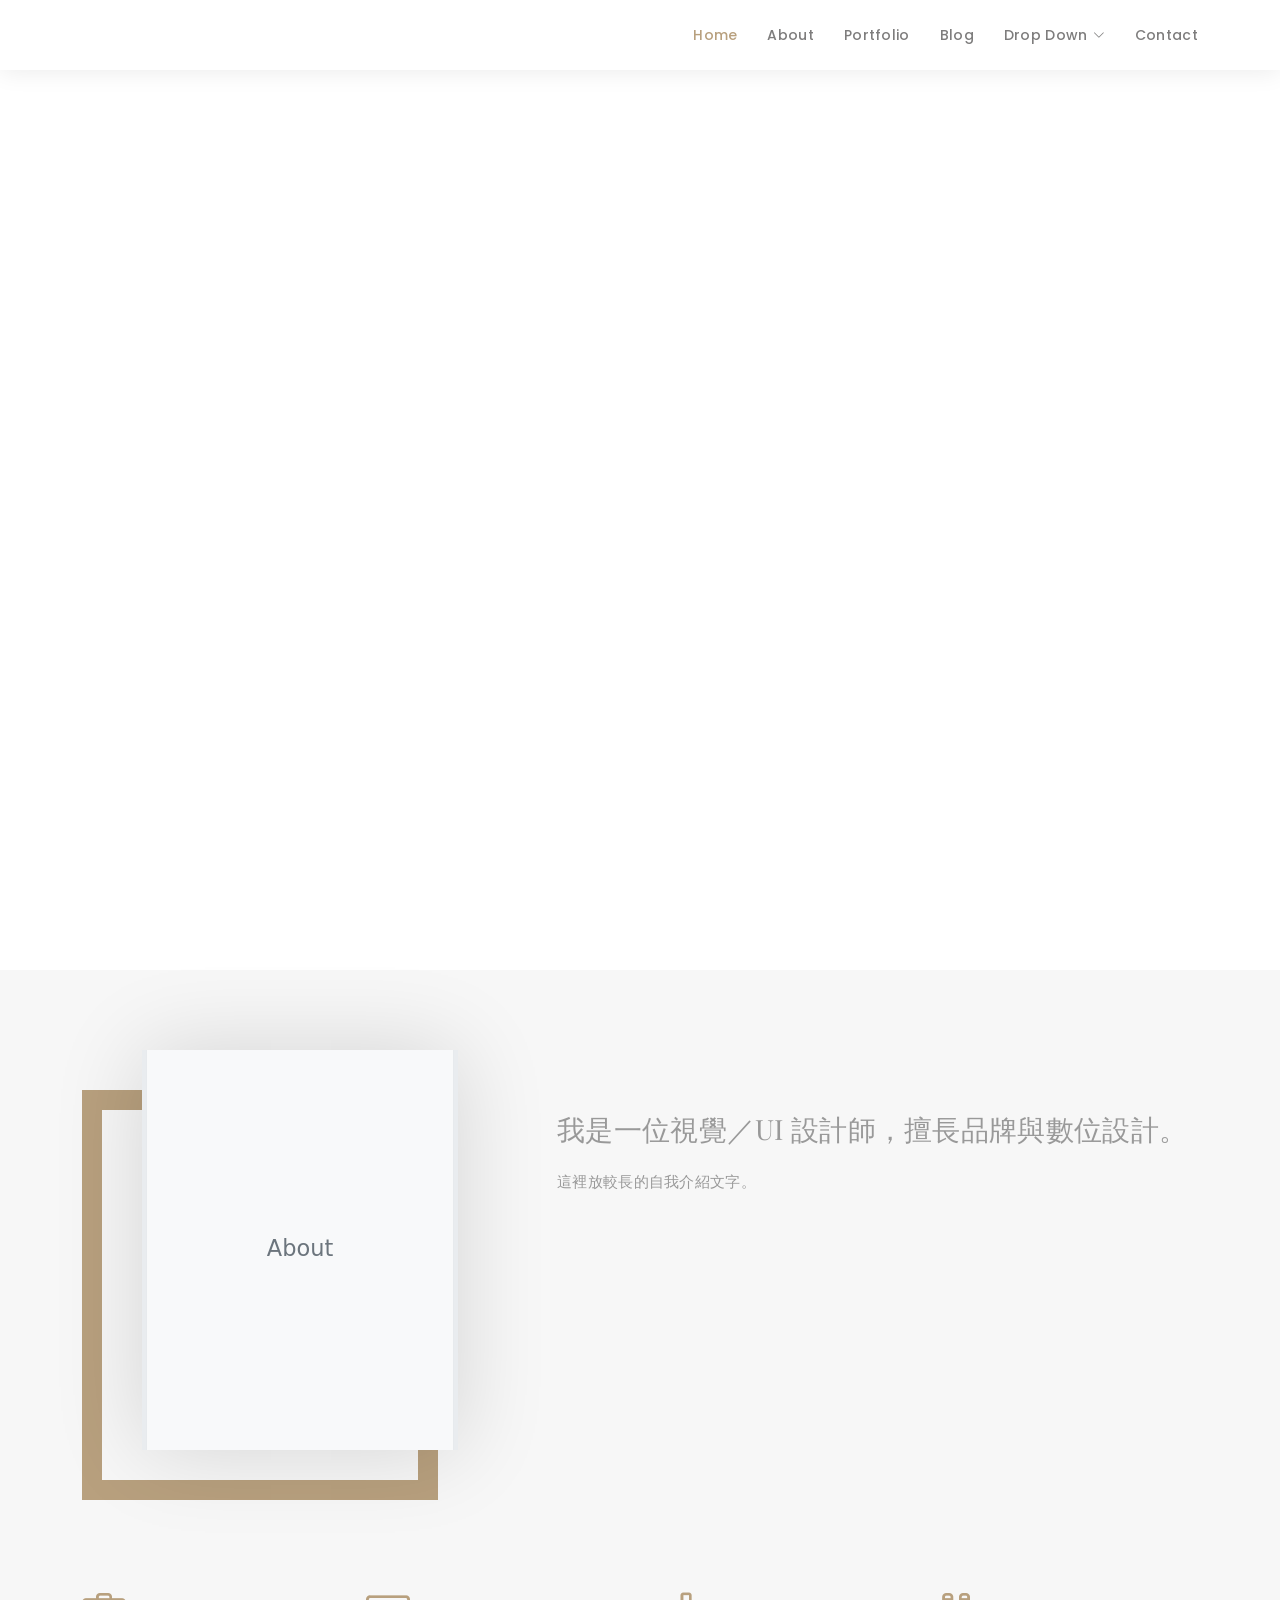
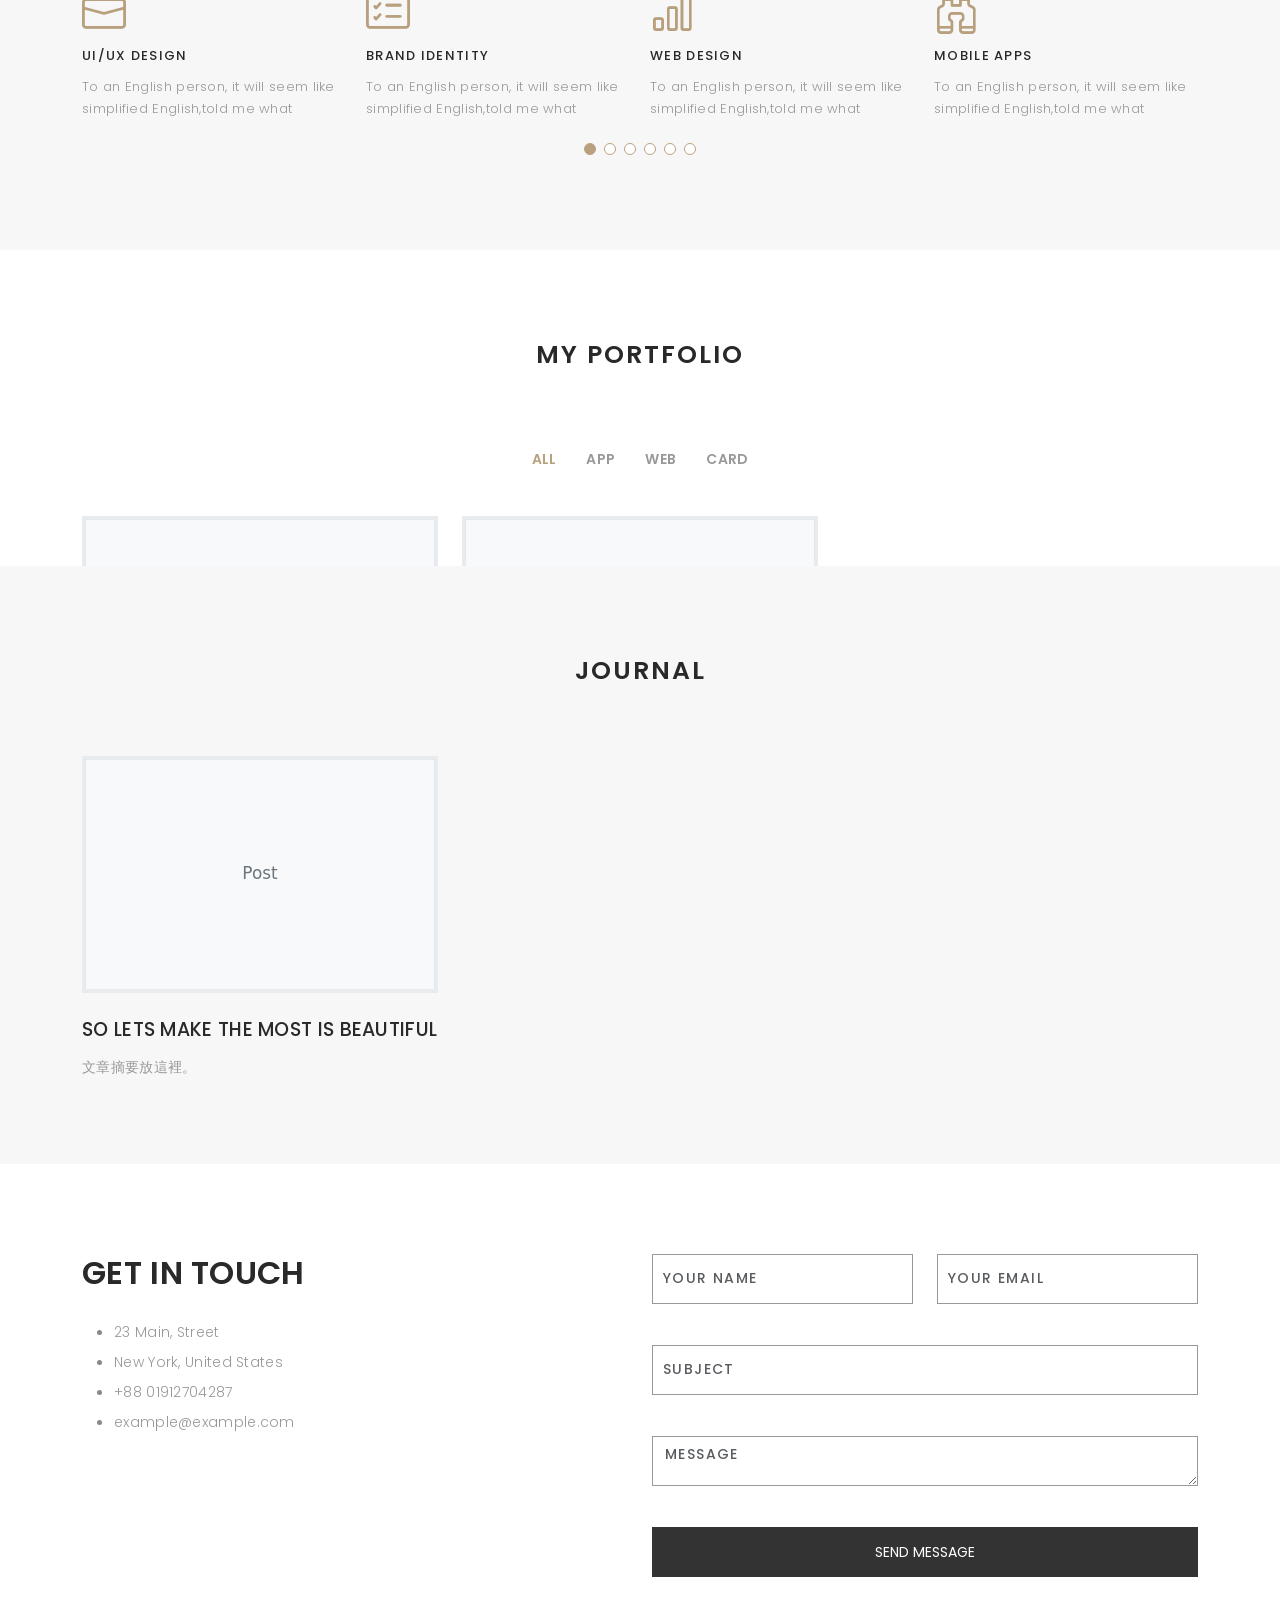
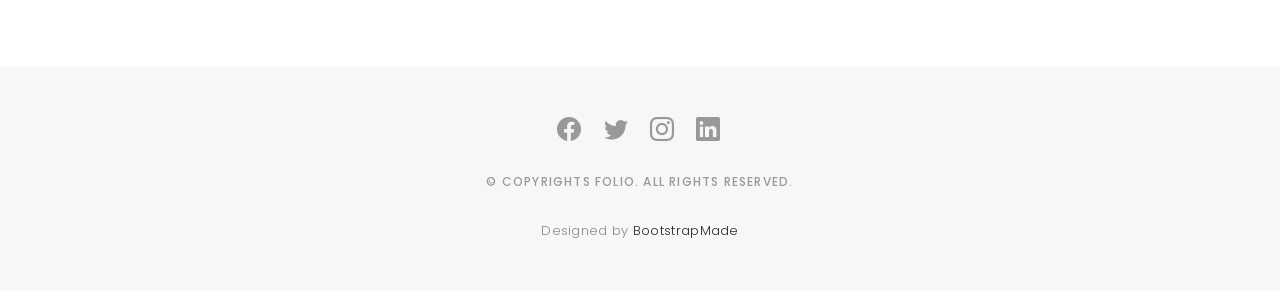
==== commit 164e4c37: "Update index.html" ====
--- a/index.html
+++ b/index.html
@@ -14,9 +14,7 @@
   <link href="assets/img/apple-touch-icon.png" rel="apple-touch-icon">
 
   <!-- Google Fonts -->
-  <link
-    href="https://fonts.googleapis.com/css?family=Poppins:300,300i,400,400i,500,500i,600,600i,700,700i|Playfair+Display:400,400i,500,500i,600,600i,700,700i,900,900i"
-    rel="stylesheet">
+  <link href="https://fonts.googleapis.com/css?family=Poppins:300,300i,400,400i,500,500i,600,600i,700,700i|Playfair+Display:400,400i,500,500i,600,600i,700,700i,900,900i" rel="stylesheet">
 
   <!-- Vendor CSS Files -->
   <link href="assets/vendor/bootstrap/css/bootstrap.min.css" rel="stylesheet">
@@ -40,7 +38,7 @@
 <body>
 
   <!-- ======= Header ======= -->
-  <header id="header">
+  <header id="header" class="fixed-top ">
     <div class="container d-flex align-items-center justify-content-between">
 
       <a href="index.html" class="logo"><img src="assets/img/logo.png" alt="" class="img-fluid"></a>
@@ -53,6 +51,23 @@
           <li><a class="nav-link scrollto" href="#about">About</a></li>
           <li><a class="nav-link  scrollto" href="#portfolio">Portfolio</a></li>
           <li><a class="nav-link  scrollto" href="#journal">Blog</a></li>
+          <li class="dropdown"><a href="#"><span>Drop Down</span> <i class="bi bi-chevron-down"></i></a>
+            <ul>
+              <li><a href="#">Drop Down 1</a></li>
+              <li class="dropdown"><a href="#"><span>Deep Drop Down</span> <i class="bi bi-chevron-right"></i></a>
+                <ul>
+                  <li><a href="#">Deep Drop Down 1</a></li>
+                  <li><a href="#">Deep Drop Down 2</a></li>
+                  <li><a href="#">Deep Drop Down 3</a></li>
+                  <li><a href="#">Deep Drop Down 4</a></li>
+                  <li><a href="#">Deep Drop Down 5</a></li>
+                </ul>
+              </li>
+              <li><a href="#">Drop Down 2</a></li>
+              <li><a href="#">Drop Down 3</a></li>
+              <li><a href="#">Drop Down 4</a></li>
+            </ul>
+          </li>
           <li><a class="nav-link scrollto" href="#contact">Contact</a></li>
         </ul>
         <i class="bi bi-list mobile-nav-toggle"></i>
@@ -65,9 +80,17 @@
   <div id="hero" class="home">
 
     <div class="container">
-
-      <!-- hero-content removed -->
-
+      <div class="hero-content">
+        <h1>I'm <span class="typed" data-typed-items="Alex Smith, Designer, Developer, Freelancer, Photographer"></span></h1>
+        <p>Designer, Developer, Freelancer, Photographer</p>
+
+        <ul class="list-unstyled list-social">
+          <li><a href="#"><i class="bi bi-facebook"></i></a></li>
+          <li><a href="#"><i class="bi bi-twitter"></i></a></li>
+          <li><a href="#"><i class="bi bi-instagram"></i></a></li>
+          <li><a href="#"><i class="bi bi-linkedin"></i></a></li>
+        </ul>
+      </div>
     </div>
   </div><!-- End Hero -->
 
@@ -89,11 +112,8 @@
           <div class="col-lg-7">
             <div class="about-descr">
 
-              <p class="p-heading">im a ux /ui designer austin based who loves clean, simple & unique design. i also
-                enjoy crafting brand identities, icons, & ilustration work. </p>
-              <p class="separator">To an English person, it will seem like simplified English, as a skeptical Cambridge
-                friend of mine told me what Occidental is. The European languages are members of the same family.English
-                person.</p>
+              <p class="p-heading">im a ux /ui designer austin based who loves clean, simple & unique design. i also enjoy crafting brand identities, icons, & ilustration work. </p>
+              <p class="separator">To an English person, it will seem like simplified English, as a skeptical Cambridge friend of mine told me what Occidental is. The European languages are members of the same family.English person.</p>
 
             </div>
 
@@ -292,15 +312,13 @@
 
                   <div class="col-lg-6">
                     <div class="form-group">
-                      <input type="email" class="form-control" name="email" id="email" placeholder="Your Email"
-                        required>
+                      <input type="email" class="form-control" name="email" id="email" placeholder="Your Email" required>
                     </div>
                   </div>
 
                   <div class="col-lg-12">
                     <div class="form-group">
-                      <input type="text" class="form-control" name="subject" id="subject" placeholder="Subject"
-                        required>
+                      <input type="text" class="form-control" name="subject" id="subject" placeholder="Subject" required>
                     </div>
                   </div>
 
@@ -323,7 +341,6 @@
                 </div>
               </form>
             </div>
-
           </div>
         </div>
       </div>
@@ -360,8 +377,7 @@
     </div>
   </div><!-- End Footer -->
 
-  <a href="#" class="back-to-top d-flex align-items-center justify-content-center"><i
-      class="bi bi-arrow-up-short"></i></a>
+  <a href="#" class="back-to-top d-flex align-items-center justify-content-center"><i class="bi bi-arrow-up-short"></i></a>
 
   <!-- Vendor JS Files -->
   <script src="assets/vendor/bootstrap/js/bootstrap.bundle.min.js"></script>
@@ -371,12 +387,13 @@
   <script src="assets/vendor/typed.js/typed.umd.js"></script>
   <script src="assets/vendor/php-email-form/validate.js"></script>
 
+  <!-- Content Loader (要在 main.js 前，確保先把 DOM 生成好) -->
+  <script src="assets/js/placeholders.js"></script>
+  <script src="assets/js/content-loader.js"></script>
+
   <!-- Template Main JS File -->
   <script src="assets/js/main.js"></script>
 
-  <!-- Content loader -->
-  <script src="assets/js/content-loader.js"></script>
-
 </body>
 
 </html>
--- a/assets/css/style.css
+++ b/assets/css/style.css
@@ -189,7 +189,7 @@
   z-index: 997;
   padding: 15px 0;
   background-color: #fff;
-  top: -100%;
+  top: 0;
   box-shadow: 0px 2px 25px rgba(0, 0, 0, 0.08);
 }
 
@@ -852,67 +852,75 @@
   line-height: 24px;
 }
 
+#journal-blog .journal-block .journal-info {
+  margin-bottom: 30px;
+}
+
 /*--------------------------------------------------------------
-# Journal
+# Contact
 --------------------------------------------------------------*/
 #contact {
   height: auto;
   width: 100%;
 }
 
-.contact-details {
-  list-style: none;
-  margin: 0;
-  padding: 0;
-}
-
 .contact-details li {
   padding-bottom: 10px;
+}
+
+.contact-details li span {
+  padding-right: 10px;
+  font-size: 14px;
+  color: #999;
+}
+
+.contact-details li span:last-child {
+  padding-right: 0;
 }
 
 #contact input,
 #contact textarea {
   width: 100%;
-  margin-bottom: 5px;
+  border-radius: 0;
+  box-shadow: none;
+  font-size: 14px;
+}
+
+#contact input:focus,
+#contact textarea:focus {
+  border-color: #b8a07e;
 }
 
 #contact textarea {
-  min-height: 160px;
-}
-
-.php-email-form .error-message {
+  padding: 10px 12px;
+}
+
+#contact .php-email-form .loading {
+  display: none;
+  background: #fff;
+  text-align: center;
+  padding: 15px;
+}
+
+#contact .php-email-form .error-message {
   display: none;
   color: #fff;
   background: #ed3c0d;
   text-align: left;
   padding: 15px;
-  margin-bottom: 15px;
   font-weight: 600;
 }
 
-.php-email-form .error-message br+br {
-  margin-top: 25px;
-}
-
-.php-email-form .sent-message {
+#contact .php-email-form .sent-message {
   display: none;
   color: #fff;
   background: #18d26e;
   text-align: center;
   padding: 15px;
   font-weight: 600;
-  margin-bottom: 15px;
-}
-
-.php-email-form .loading {
-  display: none;
-  background: #fff;
-  text-align: center;
-  padding: 15px;
-  margin-bottom: 15px;
-}
-
-.php-email-form .loading:before {
+}
+
+#contact .php-email-form .loading:before {
   content: "";
   display: inline-block;
   border-radius: 50%;
@@ -932,140 +940,6 @@
   100% {
     transform: rotate(360deg);
   }
-}
-
-/*--------------------------------------------------------------
-# Blog
---------------------------------------------------------------*/
-/*  Navbar fixd page */
-.subpage-nav {
-  display: block !important;
-}
-
-/*-----------------------------------------------------------------------------------*/
-/*  /* Single page */
-/*-----------------------------------------------------------------------------------*/
-#journal-blog {
-  padding-top: 140px;
-}
-
-/* main content */
-.main-content {
-  background: #f7f7f7;
-}
-
-.main-content .container-main {
-  display: inline-block;
-  width: 100%;
-}
-
-.main-content .container-main .block-main {
-  margin-bottom: 30px;
-  overflow: hidden;
-}
-
-.container-main .block-main .content-main {
-  background: #fff none repeat scroll 0 0;
-  display: inline-block;
-  width: 100%;
-}
-
-.journal-txt h4 a {
-  display: block;
-  font-size: 19px;
-  line-height: 24px;
-  margin: 0 0 13px 0;
-  font-weight: 500;
-  color: #292929;
-  transition: all 0.5s ease-in-out 0s;
-}
-
-.journal-txt h4 a:hover {
-  color: #b8a07e;
-  transition: all 0.5s ease-in-out 0s;
-}
-
-.post-meta ul li {
-  font-size: 12px;
-  font-weight: normal;
-  margin-left: 8px;
-  margin-right: 8px;
-  text-transform: capitalize;
-  display: inline-block;
-  float: none;
-}
-
-.content-main .post-meta a {
-  color: #a2a2a2;
-  margin-left: 5px;
-}
-
-/* Commonts */
-.comments {
-  background: #fff;
-}
-
-.entry-comments h6 {
-  margin-right: 10px;
-  font-size: 13px;
-  letter-spacing: 0.1em;
-  font-weight: 500;
-}
-
-.entry-comments-item {
-  margin-top: 40px;
-  padding-bottom: 40px;
-  border-bottom: 1px solid #f2f2f2;
-}
-
-.entry-comments-avatar {
-  position: absolute;
-  display: block;
-  border-radius: 50%;
-  width: 60px;
-  height: 60px;
-}
-
-.entry-comments-body {
-  padding-left: 86px;
-}
-
-.entry-comments-author {
-  margin-right: 10px;
-  font-size: 13px;
-  color: #292929;
-  letter-spacing: 0.1em;
-  font-weight: 500;
-}
-
-.rep {
-  font-size: 13px;
-  color: #292929;
-  letter-spacing: 0.1em;
-  font-weight: 500;
-  text-transform: capitalize;
-}
-
-.entry-comments span a {
-  font-size: 13px;
-  color: #999;
-}
-
-.entry-comments-reply {
-  padding-left: 10%;
-}
-
-/* Commonts form */
-.cmt {
-  background: #fff;
-}
-
-blockquote {
-  padding: 40px;
-  background-color: #f2f2f2;
-  margin: 30px 0;
-  border: none;
-  border-left: 4px solid #b8a07e;
 }
 
 /*--------------------------------------------------------------
@@ -1173,40 +1047,6 @@
     margin-top: 0%;
     margin-left: calc(0% - 0px);
   }
-
-  #about .about-descr .p-heading {
-    font-size: 20px;
-  }
-
-  #about .about-descr .separator {
-    max-width: 100%;
-    margin-bottom: 0;
-  }
-
-  /* portfolio */
-  #portfolio .portfolio-list .nav li {
-    float: none;
-    margin: 20px;
-    display: inline-block;
-  }
-
-  /* journal */
-  #journal .journal-block .journal-info {
-    margin-bottom: 30px;
-  }
-
-  /* Contact */
-  .contact-contact {
-    margin-bottom: 30px;
-  }
-
-  /* Footer */
-  #footer .socials-media ul li {
-    margin-right: 0;
-    margin-left: 0;
-    float: none;
-    display: inline-block;
-  }
 }
 
 /** Width between 767px to 0
@@ -1348,11 +1188,11 @@
     max-width: 100%;
     margin-bottom: 0;
   }
-
+  
   /* portfolio */
   #portfolio .portfolio-list .nav li {
     float: none;
-    margin: 10px;
+    margin: 20px;
     display: inline-block;
   }
 
@@ -1374,173 +1214,3 @@
     display: inline-block;
   }
 }
-
-/** Width between 480px to 0
- *  ~~~~~~~~~~~~~~~~~~~~~~~~~~~~~~~~~~~~
- */
-@media (max-width: 480px) {
-
-  /* Navbar */
-  nav {
-    padding: 20px 15px;
-  }
-
-  .nav-menu {
-    margin-top: 40px;
-    display: none;
-    float: none;
-    width: 100%;
-  }
-
-  .nav-menu li {
-    float: none;
-    width: 100%;
-    text-align: center;
-    border-top: 1px solid #f7f7f7;
-    line-height: 45px;
-    margin-left: 0;
-    padding-top: 10px;
-    padding-bottom: 10px;
-  }
-
-  .responsive {
-    float: right;
-    padding-top: 15px;
-    display: block;
-  }
-
-  /* About */
-  .head-info .header-content h1 {
-    font-size: 32px;
-  }
-
-  #about .div-img-bg {
-    padding: 0;
-  }
-
-  #about .div-img-bg .about-img img {
-    margin-top: 0%;
-    margin-left: calc(0% - 0px);
-  }
-
-  #about .about-descr .p-heading {
-    font-size: 20px;
-  }
-
-  #about .about-descr .separator {
-    max-width: 100%;
-    margin-bottom: 0;
-  }
-
-  /* portfolio */
-  #portfolio .portfolio-list .nav li {
-    float: none;
-    margin: 20px;
-  }
-
-  /* journal */
-  #journal .journal-block .journal-info {
-    margin-bottom: 30px;
-  }
-
-  /* Contact */
-  .contact-contact {
-    margin-bottom: 30px;
-  }
-
-  /* Footer */
-  #footer .socials-media ul li {
-    margin-right: 0;
-    margin-left: 0;
-    float: none;
-    display: inline-block;
-  }
-}
-
-/** Width between 320px to 0
- *  ~~~~~~~~~~~~~~~~~~~~~~~~~~~~~~~~~~~~
- */
-@media (max-width: 320px) {
-
-  /* Navbar */
-  nav {
-    padding: 20px 15px;
-  }
-
-  .nav-menu {
-    margin-top: 40px;
-    display: none;
-    float: none;
-    width: 100%;
-  }
-
-  .nav-menu li {
-    float: none;
-    width: 100%;
-    text-align: center;
-    border-top: 1px solid #f7f7f7;
-    line-height: 45px;
-    margin-left: 0;
-    padding-top: 10px;
-    padding-bottom: 10px;
-  }
-
-  .responsive {
-    float: right;
-    padding-top: 15px;
-    display: block;
-  }
-
-  /* About */
-  .head-info .header-content h1 {
-    font-size: 32px;
-  }
-
-  #about .div-img-bg {
-    padding: 0;
-  }
-
-  #about .div-img-bg .about-img img {
-    margin-top: 0%;
-    margin-left: calc(0% - 0px);
-  }
-
-  #about .about-descr .p-heading {
-    font-size: 20px;
-  }
-
-  #about .about-descr .separator {
-    max-width: 100%;
-    margin-bottom: 0;
-  }
-
-  /* portfolio */
-  #portfolio .portfolio-list .nav li {
-    float: none;
-    margin: 20px;
-  }
-
-  /* journal */
-  #journal .journal-block .journal-info {
-    margin-bottom: 30px;
-  }
-
-  /* Contact */
-  .contact-contact {
-    margin-bottom: 30px;
-  }
-
-  /* Footer */
-  #footer .socials-media ul li {
-    margin-right: 0;
-    margin-left: 0;
-    float: none;
-    display: inline-block;
-  }
-
-  /* Single page */
-  .entry-comments-body span {
-    display: inline-block;
-    margin-right: 0;
-  }
-}
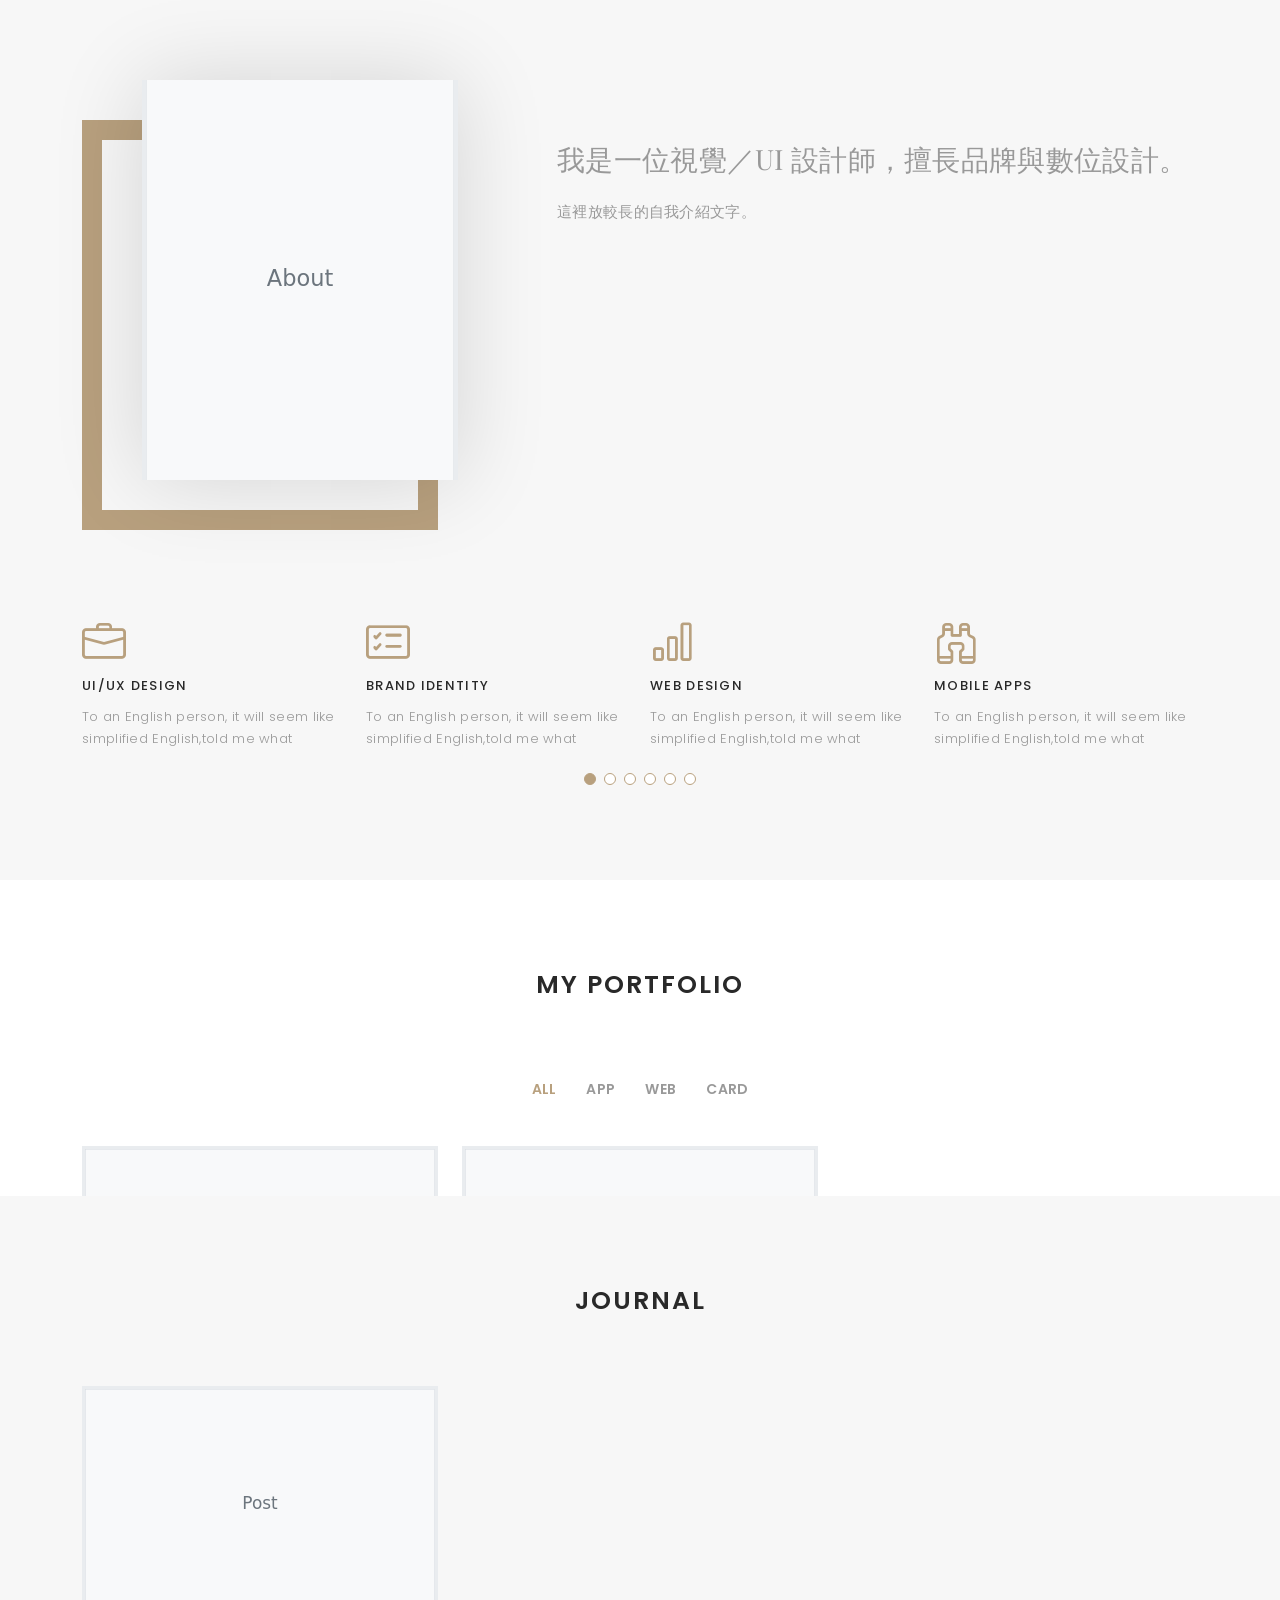
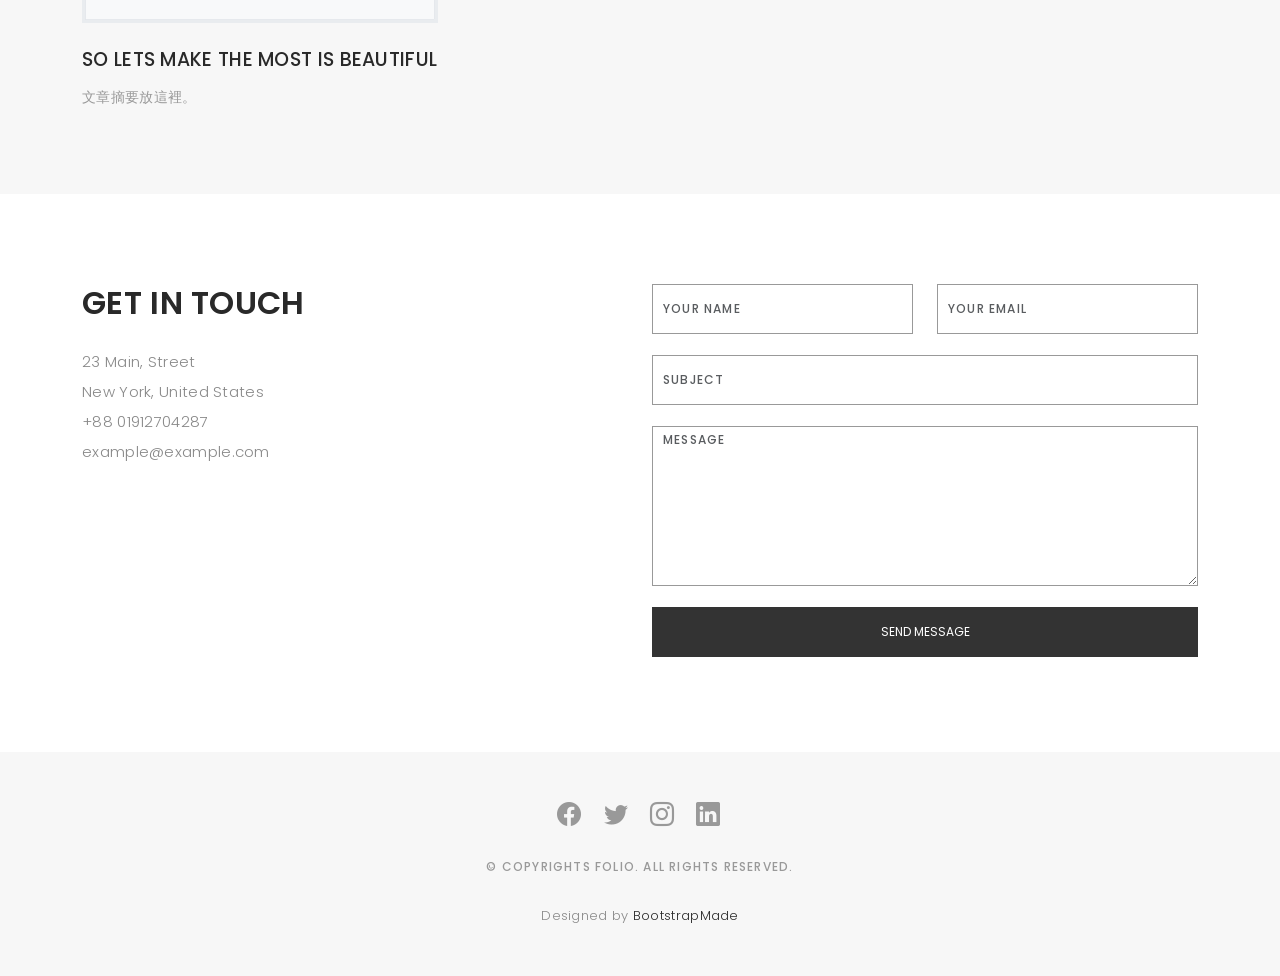
==== commit d6d0e6f8: "Update index.html" ====
--- a/index.html
+++ b/index.html
@@ -76,24 +76,6 @@
     </div>
   </header><!-- End Header -->
 
-  <!-- ======= Hero Section ======= -->
-  <div id="hero" class="home">
-
-    <div class="container">
-      <div class="hero-content">
-        <h1>I'm <span class="typed" data-typed-items="Alex Smith, Designer, Developer, Freelancer, Photographer"></span></h1>
-        <p>Designer, Developer, Freelancer, Photographer</p>
-
-        <ul class="list-unstyled list-social">
-          <li><a href="#"><i class="bi bi-facebook"></i></a></li>
-          <li><a href="#"><i class="bi bi-twitter"></i></a></li>
-          <li><a href="#"><i class="bi bi-instagram"></i></a></li>
-          <li><a href="#"><i class="bi bi-linkedin"></i></a></li>
-        </ul>
-      </div>
-    </div>
-  </div><!-- End Hero -->
-
   <main id="main">
 
     <!-- ======= About Section ======= -->
@@ -397,3 +379,4 @@
 </body>
 
 </html>
+
--- a/assets/css/style.css
+++ b/assets/css/style.css
@@ -189,7 +189,7 @@
   z-index: 997;
   padding: 15px 0;
   background-color: #fff;
-  top: 0;
+  top: -100%;
   box-shadow: 0px 2px 25px rgba(0, 0, 0, 0.08);
 }
 
@@ -852,75 +852,67 @@
   line-height: 24px;
 }
 
-#journal-blog .journal-block .journal-info {
-  margin-bottom: 30px;
-}
-
 /*--------------------------------------------------------------
-# Contact
+# Journal
 --------------------------------------------------------------*/
 #contact {
   height: auto;
   width: 100%;
 }
 
+.contact-details {
+  list-style: none;
+  margin: 0;
+  padding: 0;
+}
+
 .contact-details li {
   padding-bottom: 10px;
-}
-
-.contact-details li span {
-  padding-right: 10px;
-  font-size: 14px;
-  color: #999;
-}
-
-.contact-details li span:last-child {
-  padding-right: 0;
 }
 
 #contact input,
 #contact textarea {
   width: 100%;
-  border-radius: 0;
-  box-shadow: none;
-  font-size: 14px;
-}
-
-#contact input:focus,
-#contact textarea:focus {
-  border-color: #b8a07e;
+  margin-bottom: 5px;
 }
 
 #contact textarea {
-  padding: 10px 12px;
-}
-
-#contact .php-email-form .loading {
-  display: none;
-  background: #fff;
-  text-align: center;
-  padding: 15px;
-}
-
-#contact .php-email-form .error-message {
+  min-height: 160px;
+}
+
+.php-email-form .error-message {
   display: none;
   color: #fff;
   background: #ed3c0d;
   text-align: left;
   padding: 15px;
+  margin-bottom: 15px;
   font-weight: 600;
 }
 
-#contact .php-email-form .sent-message {
+.php-email-form .error-message br+br {
+  margin-top: 25px;
+}
+
+.php-email-form .sent-message {
   display: none;
   color: #fff;
   background: #18d26e;
   text-align: center;
   padding: 15px;
   font-weight: 600;
-}
-
-#contact .php-email-form .loading:before {
+  margin-bottom: 15px;
+}
+
+.php-email-form .loading {
+  display: none;
+  background: #fff;
+  text-align: center;
+  padding: 15px;
+  margin-bottom: 15px;
+}
+
+.php-email-form .loading:before {
   content: "";
   display: inline-block;
   border-radius: 50%;
@@ -940,6 +932,140 @@
   100% {
     transform: rotate(360deg);
   }
+}
+
+/*--------------------------------------------------------------
+# Blog
+--------------------------------------------------------------*/
+/*  Navbar fixd page */
+.subpage-nav {
+  display: block !important;
+}
+
+/*-----------------------------------------------------------------------------------*/
+/*  /* Single page */
+/*-----------------------------------------------------------------------------------*/
+#journal-blog {
+  padding-top: 140px;
+}
+
+/* main content */
+.main-content {
+  background: #f7f7f7;
+}
+
+.main-content .container-main {
+  display: inline-block;
+  width: 100%;
+}
+
+.main-content .container-main .block-main {
+  margin-bottom: 30px;
+  overflow: hidden;
+}
+
+.container-main .block-main .content-main {
+  background: #fff none repeat scroll 0 0;
+  display: inline-block;
+  width: 100%;
+}
+
+.journal-txt h4 a {
+  display: block;
+  font-size: 19px;
+  line-height: 24px;
+  margin: 0 0 13px 0;
+  font-weight: 500;
+  color: #292929;
+  transition: all 0.5s ease-in-out 0s;
+}
+
+.journal-txt h4 a:hover {
+  color: #b8a07e;
+  transition: all 0.5s ease-in-out 0s;
+}
+
+.post-meta ul li {
+  font-size: 12px;
+  font-weight: normal;
+  margin-left: 8px;
+  margin-right: 8px;
+  text-transform: capitalize;
+  display: inline-block;
+  float: none;
+}
+
+.content-main .post-meta a {
+  color: #a2a2a2;
+  margin-left: 5px;
+}
+
+/* Commonts */
+.comments {
+  background: #fff;
+}
+
+.entry-comments h6 {
+  margin-right: 10px;
+  font-size: 13px;
+  letter-spacing: 0.1em;
+  font-weight: 500;
+}
+
+.entry-comments-item {
+  margin-top: 40px;
+  padding-bottom: 40px;
+  border-bottom: 1px solid #f2f2f2;
+}
+
+.entry-comments-avatar {
+  position: absolute;
+  display: block;
+  border-radius: 50%;
+  width: 60px;
+  height: 60px;
+}
+
+.entry-comments-body {
+  padding-left: 86px;
+}
+
+.entry-comments-author {
+  margin-right: 10px;
+  font-size: 13px;
+  color: #292929;
+  letter-spacing: 0.1em;
+  font-weight: 500;
+}
+
+.rep {
+  font-size: 13px;
+  color: #292929;
+  letter-spacing: 0.1em;
+  font-weight: 500;
+  text-transform: capitalize;
+}
+
+.entry-comments span a {
+  font-size: 13px;
+  color: #999;
+}
+
+.entry-comments-reply {
+  padding-left: 10%;
+}
+
+/* Commonts form */
+.cmt {
+  background: #fff;
+}
+
+blockquote {
+  padding: 40px;
+  background-color: #f2f2f2;
+  margin: 30px 0;
+  border: none;
+  border-left: 4px solid #b8a07e;
 }
 
 /*--------------------------------------------------------------
@@ -1047,6 +1173,40 @@
     margin-top: 0%;
     margin-left: calc(0% - 0px);
   }
+
+  #about .about-descr .p-heading {
+    font-size: 20px;
+  }
+
+  #about .about-descr .separator {
+    max-width: 100%;
+    margin-bottom: 0;
+  }
+
+  /* portfolio */
+  #portfolio .portfolio-list .nav li {
+    float: none;
+    margin: 20px;
+    display: inline-block;
+  }
+
+  /* journal */
+  #journal .journal-block .journal-info {
+    margin-bottom: 30px;
+  }
+
+  /* Contact */
+  .contact-contact {
+    margin-bottom: 30px;
+  }
+
+  /* Footer */
+  #footer .socials-media ul li {
+    margin-right: 0;
+    margin-left: 0;
+    float: none;
+    display: inline-block;
+  }
 }
 
 /** Width between 767px to 0
@@ -1188,11 +1348,11 @@
     max-width: 100%;
     margin-bottom: 0;
   }
-  
+
   /* portfolio */
   #portfolio .portfolio-list .nav li {
     float: none;
-    margin: 20px;
+    margin: 10px;
     display: inline-block;
   }
 
@@ -1214,3 +1374,173 @@
     display: inline-block;
   }
 }
+
+/** Width between 480px to 0
+ *  ~~~~~~~~~~~~~~~~~~~~~~~~~~~~~~~~~~~~
+ */
+@media (max-width: 480px) {
+
+  /* Navbar */
+  nav {
+    padding: 20px 15px;
+  }
+
+  .nav-menu {
+    margin-top: 40px;
+    display: none;
+    float: none;
+    width: 100%;
+  }
+
+  .nav-menu li {
+    float: none;
+    width: 100%;
+    text-align: center;
+    border-top: 1px solid #f7f7f7;
+    line-height: 45px;
+    margin-left: 0;
+    padding-top: 10px;
+    padding-bottom: 10px;
+  }
+
+  .responsive {
+    float: right;
+    padding-top: 15px;
+    display: block;
+  }
+
+  /* About */
+  .head-info .header-content h1 {
+    font-size: 32px;
+  }
+
+  #about .div-img-bg {
+    padding: 0;
+  }
+
+  #about .div-img-bg .about-img img {
+    margin-top: 0%;
+    margin-left: calc(0% - 0px);
+  }
+
+  #about .about-descr .p-heading {
+    font-size: 20px;
+  }
+
+  #about .about-descr .separator {
+    max-width: 100%;
+    margin-bottom: 0;
+  }
+
+  /* portfolio */
+  #portfolio .portfolio-list .nav li {
+    float: none;
+    margin: 20px;
+  }
+
+  /* journal */
+  #journal .journal-block .journal-info {
+    margin-bottom: 30px;
+  }
+
+  /* Contact */
+  .contact-contact {
+    margin-bottom: 30px;
+  }
+
+  /* Footer */
+  #footer .socials-media ul li {
+    margin-right: 0;
+    margin-left: 0;
+    float: none;
+    display: inline-block;
+  }
+}
+
+/** Width between 320px to 0
+ *  ~~~~~~~~~~~~~~~~~~~~~~~~~~~~~~~~~~~~
+ */
+@media (max-width: 320px) {
+
+  /* Navbar */
+  nav {
+    padding: 20px 15px;
+  }
+
+  .nav-menu {
+    margin-top: 40px;
+    display: none;
+    float: none;
+    width: 100%;
+  }
+
+  .nav-menu li {
+    float: none;
+    width: 100%;
+    text-align: center;
+    border-top: 1px solid #f7f7f7;
+    line-height: 45px;
+    margin-left: 0;
+    padding-top: 10px;
+    padding-bottom: 10px;
+  }
+
+  .responsive {
+    float: right;
+    padding-top: 15px;
+    display: block;
+  }
+
+  /* About */
+  .head-info .header-content h1 {
+    font-size: 32px;
+  }
+
+  #about .div-img-bg {
+    padding: 0;
+  }
+
+  #about .div-img-bg .about-img img {
+    margin-top: 0%;
+    margin-left: calc(0% - 0px);
+  }
+
+  #about .about-descr .p-heading {
+    font-size: 20px;
+  }
+
+  #about .about-descr .separator {
+    max-width: 100%;
+    margin-bottom: 0;
+  }
+
+  /* portfolio */
+  #portfolio .portfolio-list .nav li {
+    float: none;
+    margin: 20px;
+  }
+
+  /* journal */
+  #journal .journal-block .journal-info {
+    margin-bottom: 30px;
+  }
+
+  /* Contact */
+  .contact-contact {
+    margin-bottom: 30px;
+  }
+
+  /* Footer */
+  #footer .socials-media ul li {
+    margin-right: 0;
+    margin-left: 0;
+    float: none;
+    display: inline-block;
+  }
+
+  /* Single page */
+  .entry-comments-body span {
+    display: inline-block;
+    margin-right: 0;
+  }
+}
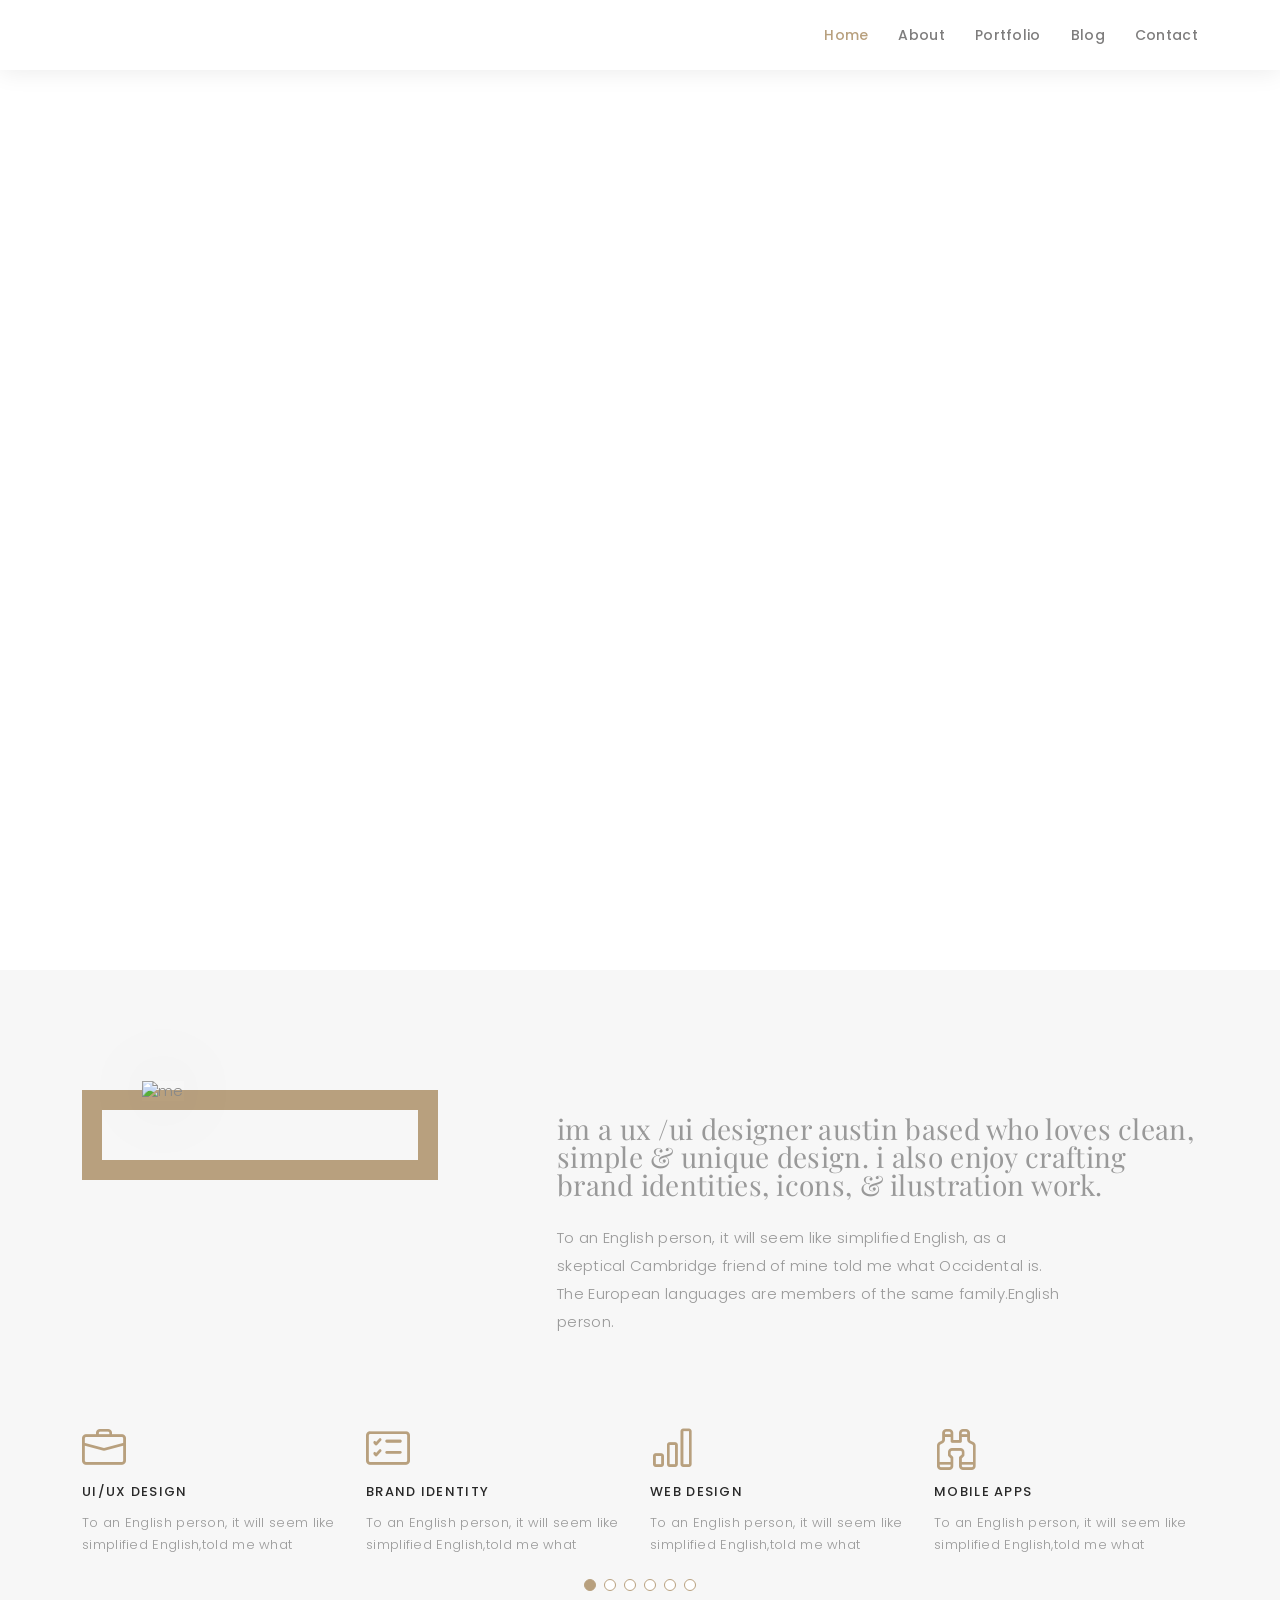
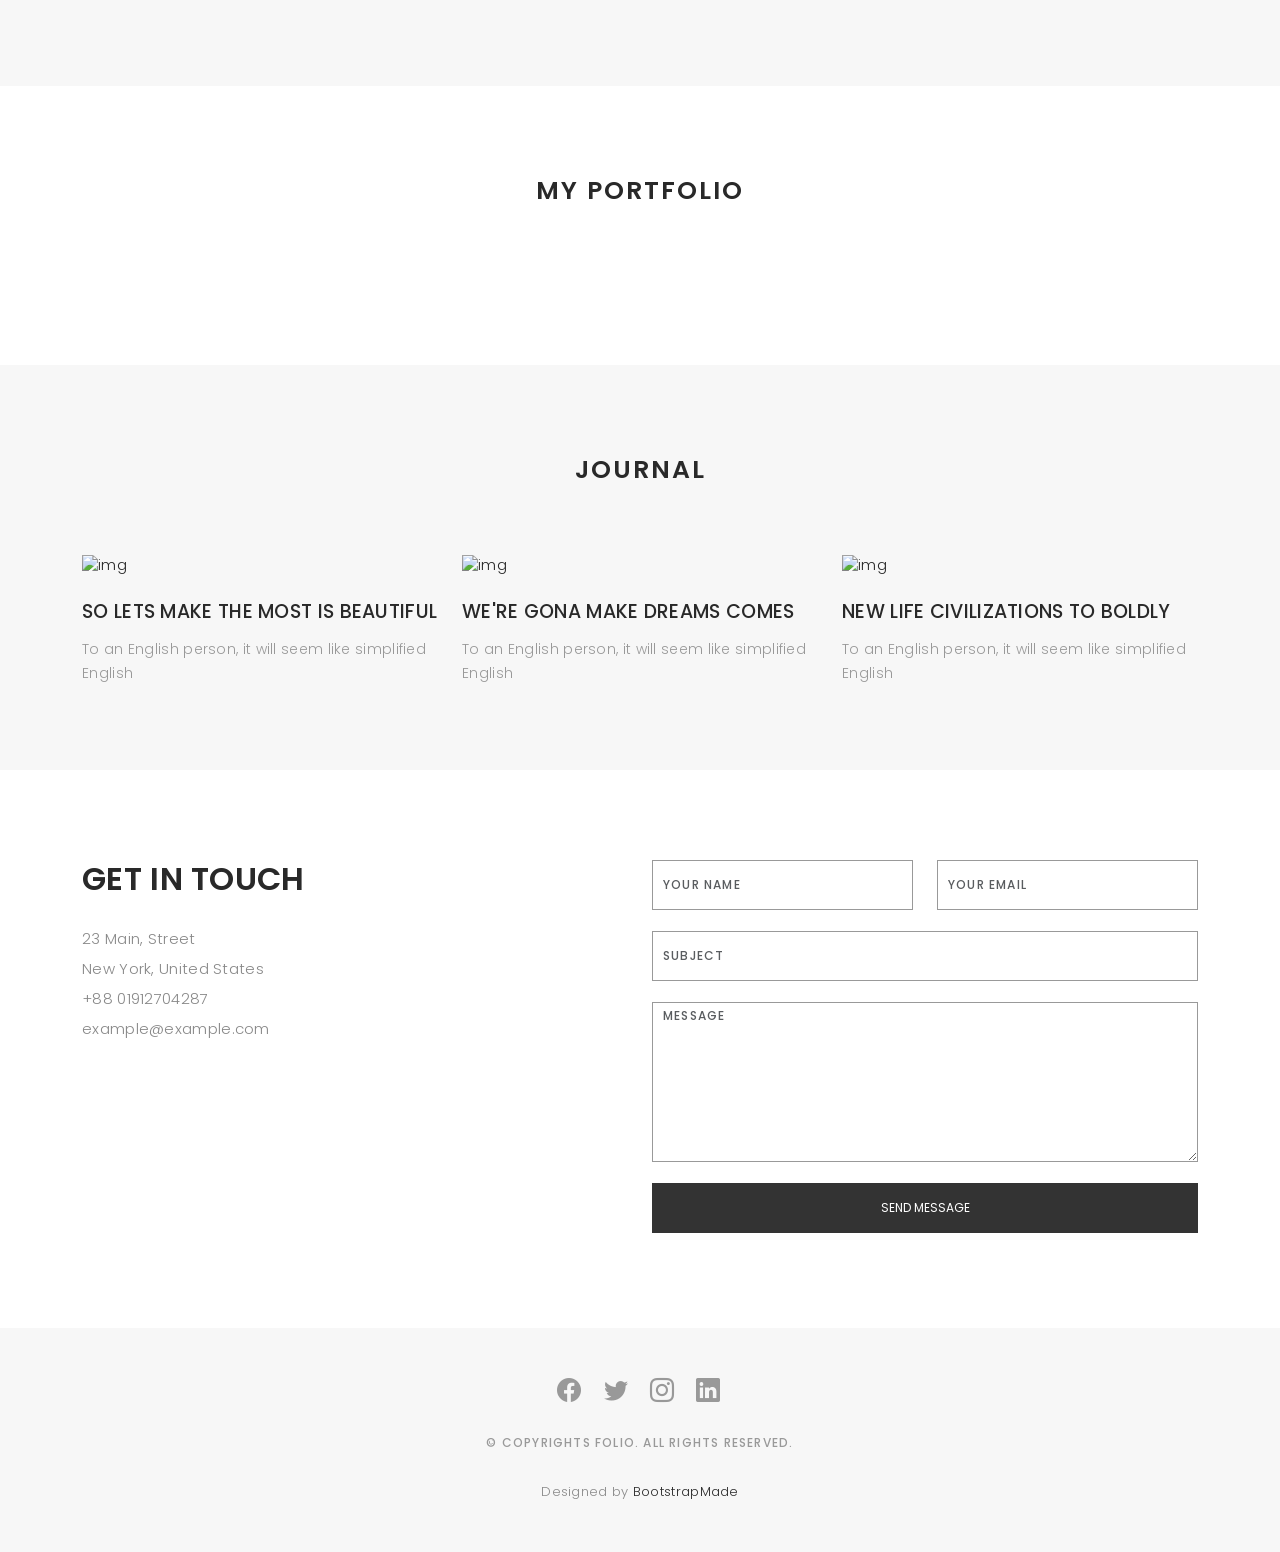
==== commit 1c586ceb: "Update index.html" ====
--- a/index.html
+++ b/index.html
@@ -14,7 +14,9 @@
   <link href="assets/img/apple-touch-icon.png" rel="apple-touch-icon">
 
   <!-- Google Fonts -->
-  <link href="https://fonts.googleapis.com/css?family=Poppins:300,300i,400,400i,500,500i,600,600i,700,700i|Playfair+Display:400,400i,500,500i,600,600i,700,700i,900,900i" rel="stylesheet">
+  <link
+    href="https://fonts.googleapis.com/css?family=Poppins:300,300i,400,400i,500,500i,600,600i,700,700i|Playfair+Display:400,400i,500,500i,600,600i,700,700i,900,900i"
+    rel="stylesheet">
 
   <!-- Vendor CSS Files -->
   <link href="assets/vendor/bootstrap/css/bootstrap.min.css" rel="stylesheet">
@@ -38,7 +40,7 @@
 <body>
 
   <!-- ======= Header ======= -->
-  <header id="header" class="fixed-top ">
+  <header id="header">
     <div class="container d-flex align-items-center justify-content-between">
 
       <a href="index.html" class="logo"><img src="assets/img/logo.png" alt="" class="img-fluid"></a>
@@ -51,23 +53,6 @@
           <li><a class="nav-link scrollto" href="#about">About</a></li>
           <li><a class="nav-link  scrollto" href="#portfolio">Portfolio</a></li>
           <li><a class="nav-link  scrollto" href="#journal">Blog</a></li>
-          <li class="dropdown"><a href="#"><span>Drop Down</span> <i class="bi bi-chevron-down"></i></a>
-            <ul>
-              <li><a href="#">Drop Down 1</a></li>
-              <li class="dropdown"><a href="#"><span>Deep Drop Down</span> <i class="bi bi-chevron-right"></i></a>
-                <ul>
-                  <li><a href="#">Deep Drop Down 1</a></li>
-                  <li><a href="#">Deep Drop Down 2</a></li>
-                  <li><a href="#">Deep Drop Down 3</a></li>
-                  <li><a href="#">Deep Drop Down 4</a></li>
-                  <li><a href="#">Deep Drop Down 5</a></li>
-                </ul>
-              </li>
-              <li><a href="#">Drop Down 2</a></li>
-              <li><a href="#">Drop Down 3</a></li>
-              <li><a href="#">Drop Down 4</a></li>
-            </ul>
-          </li>
           <li><a class="nav-link scrollto" href="#contact">Contact</a></li>
         </ul>
         <i class="bi bi-list mobile-nav-toggle"></i>
@@ -76,6 +61,16 @@
     </div>
   </header><!-- End Header -->
 
+  <!-- ======= Hero Section ======= -->
+  <div id="hero" class="home">
+
+    <div class="container">
+
+      <!-- hero-content removed -->
+
+    </div>
+  </div><!-- End Hero -->
+
   <main id="main">
 
     <!-- ======= About Section ======= -->
@@ -94,8 +89,11 @@
           <div class="col-lg-7">
             <div class="about-descr">
 
-              <p class="p-heading">im a ux /ui designer austin based who loves clean, simple & unique design. i also enjoy crafting brand identities, icons, & ilustration work. </p>
-              <p class="separator">To an English person, it will seem like simplified English, as a skeptical Cambridge friend of mine told me what Occidental is. The European languages are members of the same family.English person.</p>
+              <p class="p-heading">im a ux /ui designer austin based who loves clean, simple & unique design. i also
+                enjoy crafting brand identities, icons, & ilustration work. </p>
+              <p class="separator">To an English person, it will seem like simplified English, as a skeptical Cambridge
+                friend of mine told me what Occidental is. The European languages are members of the same family.English
+                person.</p>
 
             </div>
 
@@ -294,13 +292,15 @@
 
                   <div class="col-lg-6">
                     <div class="form-group">
-                      <input type="email" class="form-control" name="email" id="email" placeholder="Your Email" required>
+                      <input type="email" class="form-control" name="email" id="email" placeholder="Your Email"
+                        required>
                     </div>
                   </div>
 
                   <div class="col-lg-12">
                     <div class="form-group">
-                      <input type="text" class="form-control" name="subject" id="subject" placeholder="Subject" required>
+                      <input type="text" class="form-control" name="subject" id="subject" placeholder="Subject"
+                        required>
                     </div>
                   </div>
 
@@ -323,6 +323,7 @@
                 </div>
               </form>
             </div>
+
           </div>
         </div>
       </div>
@@ -359,7 +360,8 @@
     </div>
   </div><!-- End Footer -->
 
-  <a href="#" class="back-to-top d-flex align-items-center justify-content-center"><i class="bi bi-arrow-up-short"></i></a>
+  <a href="#" class="back-to-top d-flex align-items-center justify-content-center"><i
+      class="bi bi-arrow-up-short"></i></a>
 
   <!-- Vendor JS Files -->
   <script src="assets/vendor/bootstrap/js/bootstrap.bundle.min.js"></script>
@@ -369,14 +371,12 @@
   <script src="assets/vendor/typed.js/typed.umd.js"></script>
   <script src="assets/vendor/php-email-form/validate.js"></script>
 
-  <!-- Content Loader (要在 main.js 前，確保先把 DOM 生成好) -->
-  <script src="assets/js/placeholders.js"></script>
-  <script src="assets/js/content-loader.js"></script>
-
   <!-- Template Main JS File -->
   <script src="assets/js/main.js"></script>
 
+  <!-- Content loader -->
+  <script src="assets/js/content-loader.js"></script>
+
 </body>
 
 </html>
-
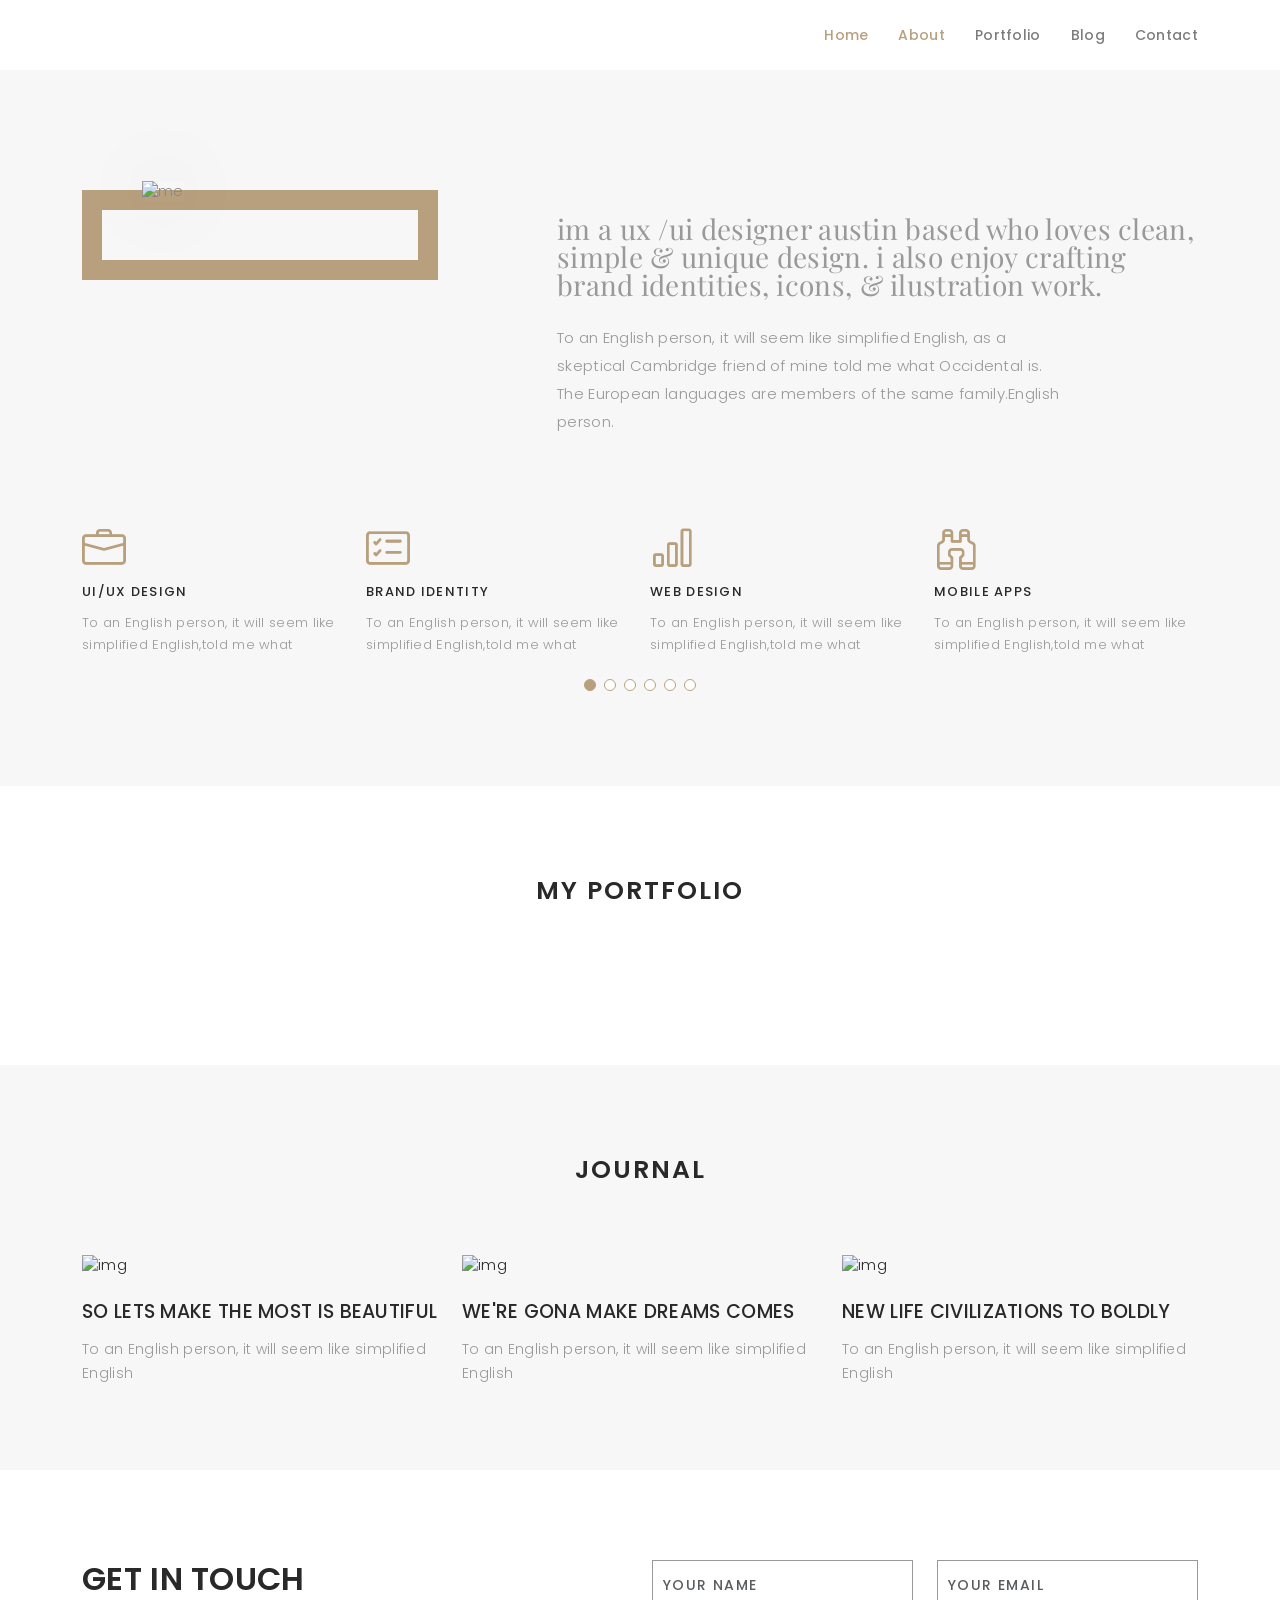
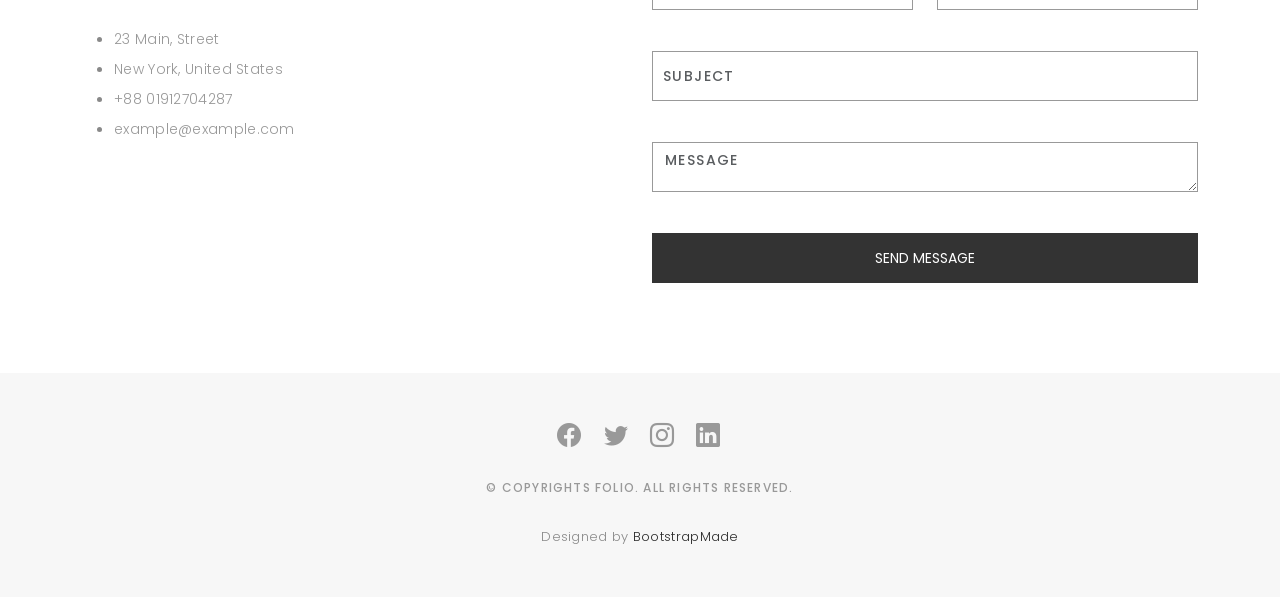
==== commit 22317695: "Update index.html" ====
--- a/index.html
+++ b/index.html
@@ -61,15 +61,6 @@
     </div>
   </header><!-- End Header -->
 
-  <!-- ======= Hero Section ======= -->
-  <div id="hero" class="home">
-
-    <div class="container">
-
-      <!-- hero-content removed -->
-
-    </div>
-  </div><!-- End Hero -->
 
   <main id="main">
 
@@ -380,3 +371,4 @@
 </body>
 
 </html>
+
--- a/assets/css/style.css
+++ b/assets/css/style.css
@@ -189,7 +189,7 @@
   z-index: 997;
   padding: 15px 0;
   background-color: #fff;
-  top: -100%;
+  top: 0;
   box-shadow: 0px 2px 25px rgba(0, 0, 0, 0.08);
 }
 
@@ -852,67 +852,75 @@
   line-height: 24px;
 }
 
+#journal-blog .journal-block .journal-info {
+  margin-bottom: 30px;
+}
+
 /*--------------------------------------------------------------
-# Journal
+# Contact
 --------------------------------------------------------------*/
 #contact {
   height: auto;
   width: 100%;
 }
 
-.contact-details {
-  list-style: none;
-  margin: 0;
-  padding: 0;
-}
-
 .contact-details li {
   padding-bottom: 10px;
+}
+
+.contact-details li span {
+  padding-right: 10px;
+  font-size: 14px;
+  color: #999;
+}
+
+.contact-details li span:last-child {
+  padding-right: 0;
 }
 
 #contact input,
 #contact textarea {
   width: 100%;
-  margin-bottom: 5px;
+  border-radius: 0;
+  box-shadow: none;
+  font-size: 14px;
+}
+
+#contact input:focus,
+#contact textarea:focus {
+  border-color: #b8a07e;
 }
 
 #contact textarea {
-  min-height: 160px;
-}
-
-.php-email-form .error-message {
+  padding: 10px 12px;
+}
+
+#contact .php-email-form .loading {
+  display: none;
+  background: #fff;
+  text-align: center;
+  padding: 15px;
+}
+
+#contact .php-email-form .error-message {
   display: none;
   color: #fff;
   background: #ed3c0d;
   text-align: left;
   padding: 15px;
-  margin-bottom: 15px;
   font-weight: 600;
 }
 
-.php-email-form .error-message br+br {
-  margin-top: 25px;
-}
-
-.php-email-form .sent-message {
+#contact .php-email-form .sent-message {
   display: none;
   color: #fff;
   background: #18d26e;
   text-align: center;
   padding: 15px;
   font-weight: 600;
-  margin-bottom: 15px;
-}
-
-.php-email-form .loading {
-  display: none;
-  background: #fff;
-  text-align: center;
-  padding: 15px;
-  margin-bottom: 15px;
-}
-
-.php-email-form .loading:before {
+}
+
+#contact .php-email-form .loading:before {
   content: "";
   display: inline-block;
   border-radius: 50%;
@@ -932,140 +940,6 @@
   100% {
     transform: rotate(360deg);
   }
-}
-
-/*--------------------------------------------------------------
-# Blog
---------------------------------------------------------------*/
-/*  Navbar fixd page */
-.subpage-nav {
-  display: block !important;
-}
-
-/*-----------------------------------------------------------------------------------*/
-/*  /* Single page */
-/*-----------------------------------------------------------------------------------*/
-#journal-blog {
-  padding-top: 140px;
-}
-
-/* main content */
-.main-content {
-  background: #f7f7f7;
-}
-
-.main-content .container-main {
-  display: inline-block;
-  width: 100%;
-}
-
-.main-content .container-main .block-main {
-  margin-bottom: 30px;
-  overflow: hidden;
-}
-
-.container-main .block-main .content-main {
-  background: #fff none repeat scroll 0 0;
-  display: inline-block;
-  width: 100%;
-}
-
-.journal-txt h4 a {
-  display: block;
-  font-size: 19px;
-  line-height: 24px;
-  margin: 0 0 13px 0;
-  font-weight: 500;
-  color: #292929;
-  transition: all 0.5s ease-in-out 0s;
-}
-
-.journal-txt h4 a:hover {
-  color: #b8a07e;
-  transition: all 0.5s ease-in-out 0s;
-}
-
-.post-meta ul li {
-  font-size: 12px;
-  font-weight: normal;
-  margin-left: 8px;
-  margin-right: 8px;
-  text-transform: capitalize;
-  display: inline-block;
-  float: none;
-}
-
-.content-main .post-meta a {
-  color: #a2a2a2;
-  margin-left: 5px;
-}
-
-/* Commonts */
-.comments {
-  background: #fff;
-}
-
-.entry-comments h6 {
-  margin-right: 10px;
-  font-size: 13px;
-  letter-spacing: 0.1em;
-  font-weight: 500;
-}
-
-.entry-comments-item {
-  margin-top: 40px;
-  padding-bottom: 40px;
-  border-bottom: 1px solid #f2f2f2;
-}
-
-.entry-comments-avatar {
-  position: absolute;
-  display: block;
-  border-radius: 50%;
-  width: 60px;
-  height: 60px;
-}
-
-.entry-comments-body {
-  padding-left: 86px;
-}
-
-.entry-comments-author {
-  margin-right: 10px;
-  font-size: 13px;
-  color: #292929;
-  letter-spacing: 0.1em;
-  font-weight: 500;
-}
-
-.rep {
-  font-size: 13px;
-  color: #292929;
-  letter-spacing: 0.1em;
-  font-weight: 500;
-  text-transform: capitalize;
-}
-
-.entry-comments span a {
-  font-size: 13px;
-  color: #999;
-}
-
-.entry-comments-reply {
-  padding-left: 10%;
-}
-
-/* Commonts form */
-.cmt {
-  background: #fff;
-}
-
-blockquote {
-  padding: 40px;
-  background-color: #f2f2f2;
-  margin: 30px 0;
-  border: none;
-  border-left: 4px solid #b8a07e;
 }
 
 /*--------------------------------------------------------------
@@ -1173,40 +1047,6 @@
     margin-top: 0%;
     margin-left: calc(0% - 0px);
   }
-
-  #about .about-descr .p-heading {
-    font-size: 20px;
-  }
-
-  #about .about-descr .separator {
-    max-width: 100%;
-    margin-bottom: 0;
-  }
-
-  /* portfolio */
-  #portfolio .portfolio-list .nav li {
-    float: none;
-    margin: 20px;
-    display: inline-block;
-  }
-
-  /* journal */
-  #journal .journal-block .journal-info {
-    margin-bottom: 30px;
-  }
-
-  /* Contact */
-  .contact-contact {
-    margin-bottom: 30px;
-  }
-
-  /* Footer */
-  #footer .socials-media ul li {
-    margin-right: 0;
-    margin-left: 0;
-    float: none;
-    display: inline-block;
-  }
 }
 
 /** Width between 767px to 0
@@ -1352,7 +1192,7 @@
   /* portfolio */
   #portfolio .portfolio-list .nav li {
     float: none;
-    margin: 10px;
+    margin: 20px;
     display: inline-block;
   }
 
@@ -1374,173 +1214,3 @@
     display: inline-block;
   }
 }
-
-/** Width between 480px to 0
- *  ~~~~~~~~~~~~~~~~~~~~~~~~~~~~~~~~~~~~
- */
-@media (max-width: 480px) {
-
-  /* Navbar */
-  nav {
-    padding: 20px 15px;
-  }
-
-  .nav-menu {
-    margin-top: 40px;
-    display: none;
-    float: none;
-    width: 100%;
-  }
-
-  .nav-menu li {
-    float: none;
-    width: 100%;
-    text-align: center;
-    border-top: 1px solid #f7f7f7;
-    line-height: 45px;
-    margin-left: 0;
-    padding-top: 10px;
-    padding-bottom: 10px;
-  }
-
-  .responsive {
-    float: right;
-    padding-top: 15px;
-    display: block;
-  }
-
-  /* About */
-  .head-info .header-content h1 {
-    font-size: 32px;
-  }
-
-  #about .div-img-bg {
-    padding: 0;
-  }
-
-  #about .div-img-bg .about-img img {
-    margin-top: 0%;
-    margin-left: calc(0% - 0px);
-  }
-
-  #about .about-descr .p-heading {
-    font-size: 20px;
-  }
-
-  #about .about-descr .separator {
-    max-width: 100%;
-    margin-bottom: 0;
-  }
-
-  /* portfolio */
-  #portfolio .portfolio-list .nav li {
-    float: none;
-    margin: 20px;
-  }
-
-  /* journal */
-  #journal .journal-block .journal-info {
-    margin-bottom: 30px;
-  }
-
-  /* Contact */
-  .contact-contact {
-    margin-bottom: 30px;
-  }
-
-  /* Footer */
-  #footer .socials-media ul li {
-    margin-right: 0;
-    margin-left: 0;
-    float: none;
-    display: inline-block;
-  }
-}
-
-/** Width between 320px to 0
- *  ~~~~~~~~~~~~~~~~~~~~~~~~~~~~~~~~~~~~
- */
-@media (max-width: 320px) {
-
-  /* Navbar */
-  nav {
-    padding: 20px 15px;
-  }
-
-  .nav-menu {
-    margin-top: 40px;
-    display: none;
-    float: none;
-    width: 100%;
-  }
-
-  .nav-menu li {
-    float: none;
-    width: 100%;
-    text-align: center;
-    border-top: 1px solid #f7f7f7;
-    line-height: 45px;
-    margin-left: 0;
-    padding-top: 10px;
-    padding-bottom: 10px;
-  }
-
-  .responsive {
-    float: right;
-    padding-top: 15px;
-    display: block;
-  }
-
-  /* About */
-  .head-info .header-content h1 {
-    font-size: 32px;
-  }
-
-  #about .div-img-bg {
-    padding: 0;
-  }
-
-  #about .div-img-bg .about-img img {
-    margin-top: 0%;
-    margin-left: calc(0% - 0px);
-  }
-
-  #about .about-descr .p-heading {
-    font-size: 20px;
-  }
-
-  #about .about-descr .separator {
-    max-width: 100%;
-    margin-bottom: 0;
-  }
-
-  /* portfolio */
-  #portfolio .portfolio-list .nav li {
-    float: none;
-    margin: 20px;
-  }
-
-  /* journal */
-  #journal .journal-block .journal-info {
-    margin-bottom: 30px;
-  }
-
-  /* Contact */
-  .contact-contact {
-    margin-bottom: 30px;
-  }
-
-  /* Footer */
-  #footer .socials-media ul li {
-    margin-right: 0;
-    margin-left: 0;
-    float: none;
-    display: inline-block;
-  }
-
-  /* Single page */
-  .entry-comments-body span {
-    display: inline-block;
-    margin-right: 0;
-  }
-}
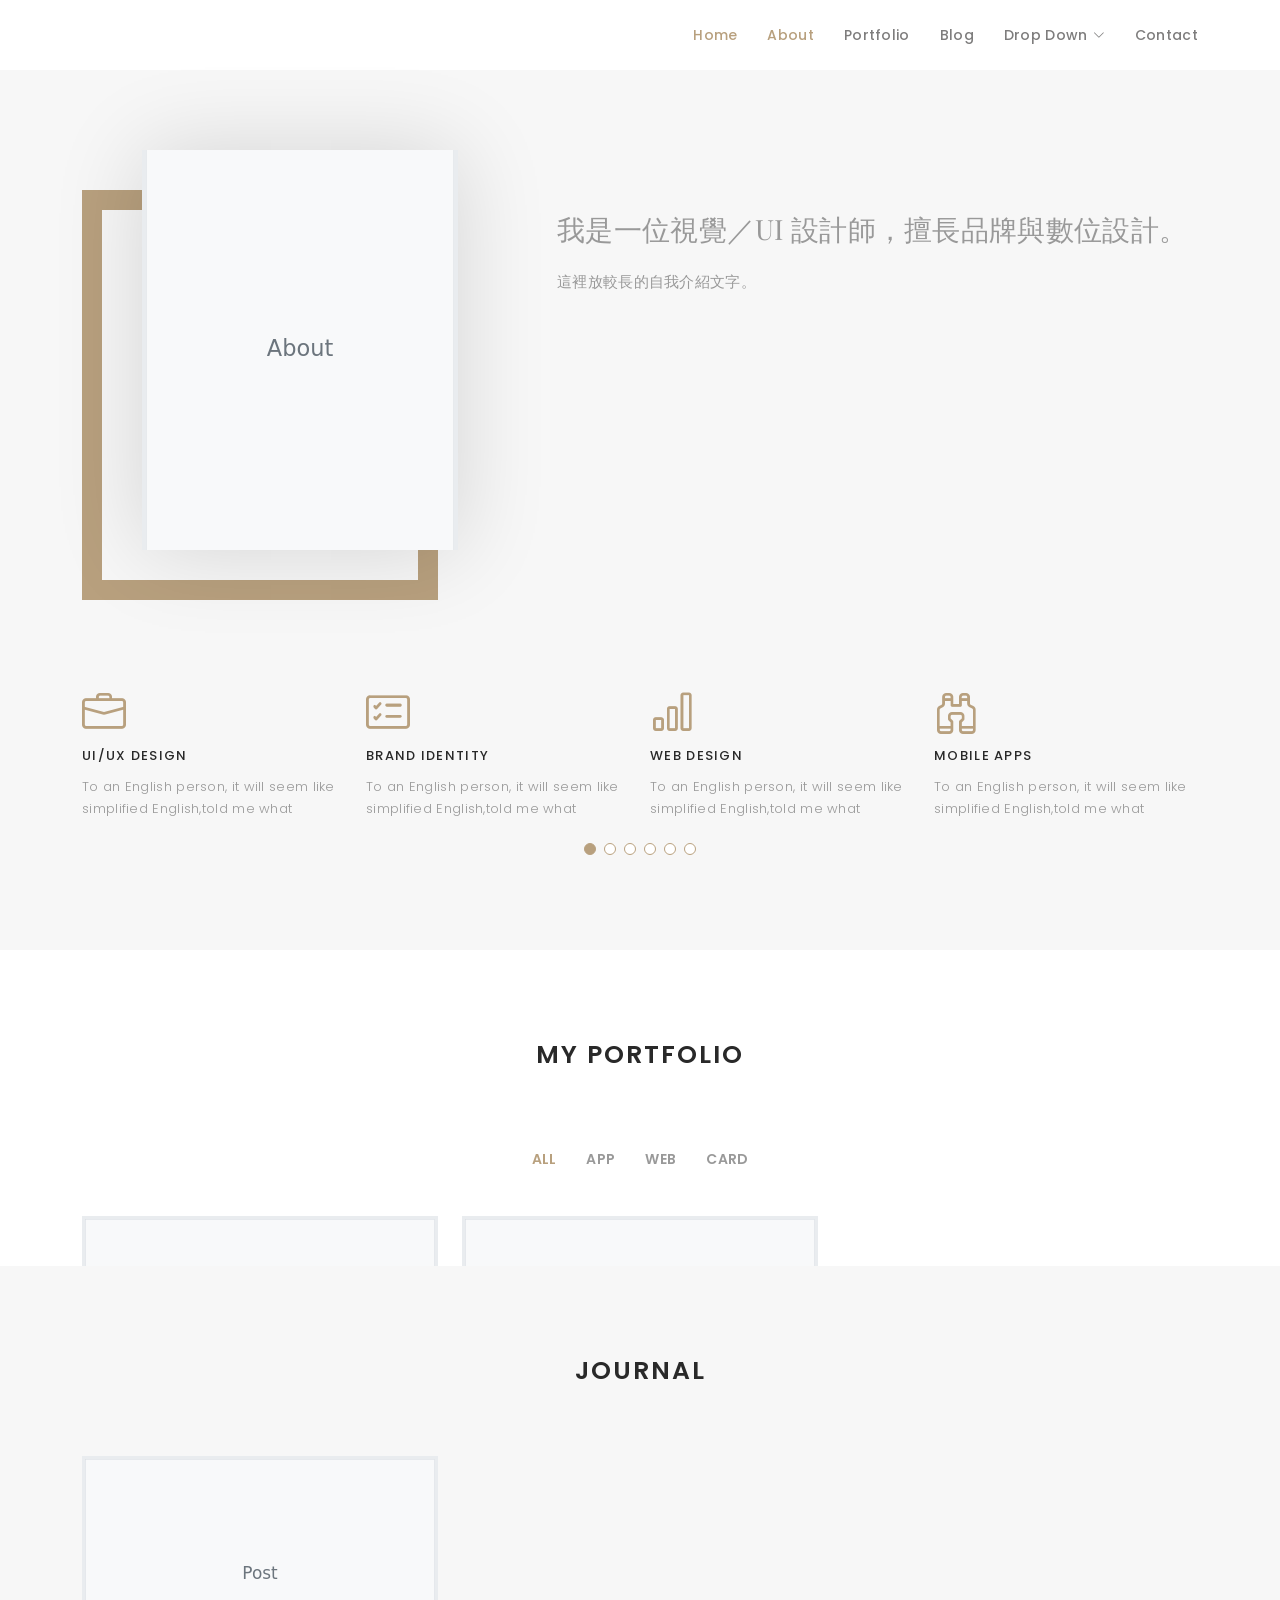
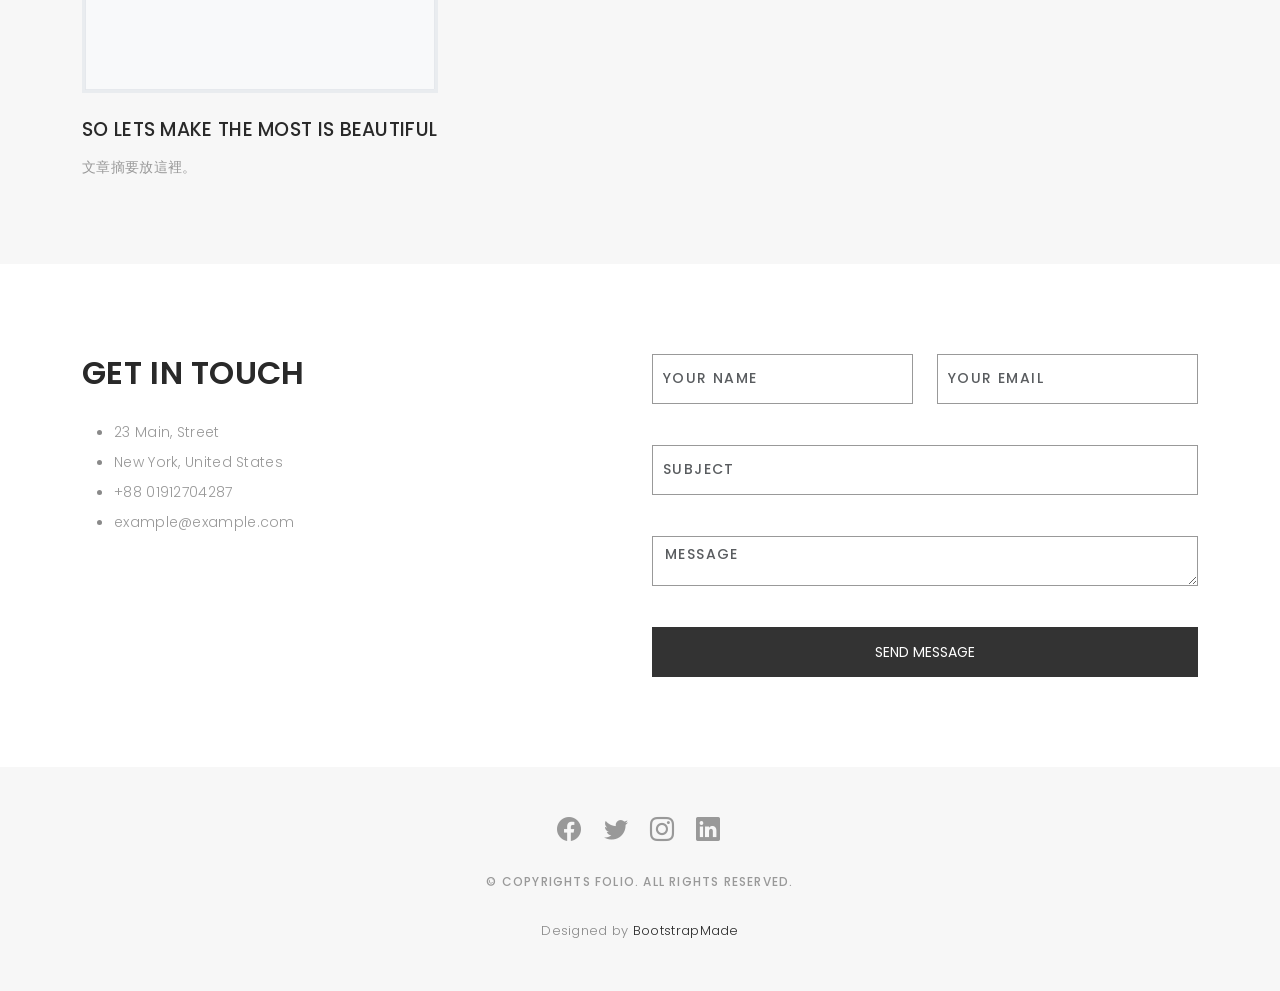
==== commit f8105ff8: "Update index.html" ====
--- a/index.html
+++ b/index.html
@@ -14,9 +14,7 @@
   <link href="assets/img/apple-touch-icon.png" rel="apple-touch-icon">
 
   <!-- Google Fonts -->
-  <link
-    href="https://fonts.googleapis.com/css?family=Poppins:300,300i,400,400i,500,500i,600,600i,700,700i|Playfair+Display:400,400i,500,500i,600,600i,700,700i,900,900i"
-    rel="stylesheet">
+  <link href="https://fonts.googleapis.com/css?family=Poppins:300,300i,400,400i,500,500i,600,600i,700,700i|Playfair+Display:400,400i,500,500i,600,600i,700,700i,900,900i" rel="stylesheet">
 
   <!-- Vendor CSS Files -->
   <link href="assets/vendor/bootstrap/css/bootstrap.min.css" rel="stylesheet">
@@ -40,7 +38,7 @@
 <body>
 
   <!-- ======= Header ======= -->
-  <header id="header">
+  <header id="header" class="fixed-top ">
     <div class="container d-flex align-items-center justify-content-between">
 
       <a href="index.html" class="logo"><img src="assets/img/logo.png" alt="" class="img-fluid"></a>
@@ -53,6 +51,23 @@
           <li><a class="nav-link scrollto" href="#about">About</a></li>
           <li><a class="nav-link  scrollto" href="#portfolio">Portfolio</a></li>
           <li><a class="nav-link  scrollto" href="#journal">Blog</a></li>
+          <li class="dropdown"><a href="#"><span>Drop Down</span> <i class="bi bi-chevron-down"></i></a>
+            <ul>
+              <li><a href="#">Drop Down 1</a></li>
+              <li class="dropdown"><a href="#"><span>Deep Drop Down</span> <i class="bi bi-chevron-right"></i></a>
+                <ul>
+                  <li><a href="#">Deep Drop Down 1</a></li>
+                  <li><a href="#">Deep Drop Down 2</a></li>
+                  <li><a href="#">Deep Drop Down 3</a></li>
+                  <li><a href="#">Deep Drop Down 4</a></li>
+                  <li><a href="#">Deep Drop Down 5</a></li>
+                </ul>
+              </li>
+              <li><a href="#">Drop Down 2</a></li>
+              <li><a href="#">Drop Down 3</a></li>
+              <li><a href="#">Drop Down 4</a></li>
+            </ul>
+          </li>
           <li><a class="nav-link scrollto" href="#contact">Contact</a></li>
         </ul>
         <i class="bi bi-list mobile-nav-toggle"></i>
@@ -61,7 +76,6 @@
     </div>
   </header><!-- End Header -->
 
-
   <main id="main">
 
     <!-- ======= About Section ======= -->
@@ -80,11 +94,8 @@
           <div class="col-lg-7">
             <div class="about-descr">
 
-              <p class="p-heading">im a ux /ui designer austin based who loves clean, simple & unique design. i also
-                enjoy crafting brand identities, icons, & ilustration work. </p>
-              <p class="separator">To an English person, it will seem like simplified English, as a skeptical Cambridge
-                friend of mine told me what Occidental is. The European languages are members of the same family.English
-                person.</p>
+              <p class="p-heading">im a ux /ui designer austin based who loves clean, simple & unique design. i also enjoy crafting brand identities, icons, & ilustration work. </p>
+              <p class="separator">To an English person, it will seem like simplified English, as a skeptical Cambridge friend of mine told me what Occidental is. The European languages are members of the same family.English person.</p>
 
             </div>
 
@@ -283,15 +294,13 @@
 
                   <div class="col-lg-6">
                     <div class="form-group">
-                      <input type="email" class="form-control" name="email" id="email" placeholder="Your Email"
-                        required>
+                      <input type="email" class="form-control" name="email" id="email" placeholder="Your Email" required>
                     </div>
                   </div>
 
                   <div class="col-lg-12">
                     <div class="form-group">
-                      <input type="text" class="form-control" name="subject" id="subject" placeholder="Subject"
-                        required>
+                      <input type="text" class="form-control" name="subject" id="subject" placeholder="Subject" required>
                     </div>
                   </div>
 
@@ -314,7 +323,6 @@
                 </div>
               </form>
             </div>
-
           </div>
         </div>
       </div>
@@ -351,8 +359,7 @@
     </div>
   </div><!-- End Footer -->
 
-  <a href="#" class="back-to-top d-flex align-items-center justify-content-center"><i
-      class="bi bi-arrow-up-short"></i></a>
+  <a href="#" class="back-to-top d-flex align-items-center justify-content-center"><i class="bi bi-arrow-up-short"></i></a>
 
   <!-- Vendor JS Files -->
   <script src="assets/vendor/bootstrap/js/bootstrap.bundle.min.js"></script>
@@ -362,13 +369,13 @@
   <script src="assets/vendor/typed.js/typed.umd.js"></script>
   <script src="assets/vendor/php-email-form/validate.js"></script>
 
+  <!-- Content Loader (要在 main.js 前，確保先把 DOM 生成好) -->
+  <script src="assets/js/placeholders.js"></script>
+  <script src="assets/js/content-loader.js"></script>
+
   <!-- Template Main JS File -->
   <script src="assets/js/main.js"></script>
 
-  <!-- Content loader -->
-  <script src="assets/js/content-loader.js"></script>
-
 </body>
 
 </html>
-
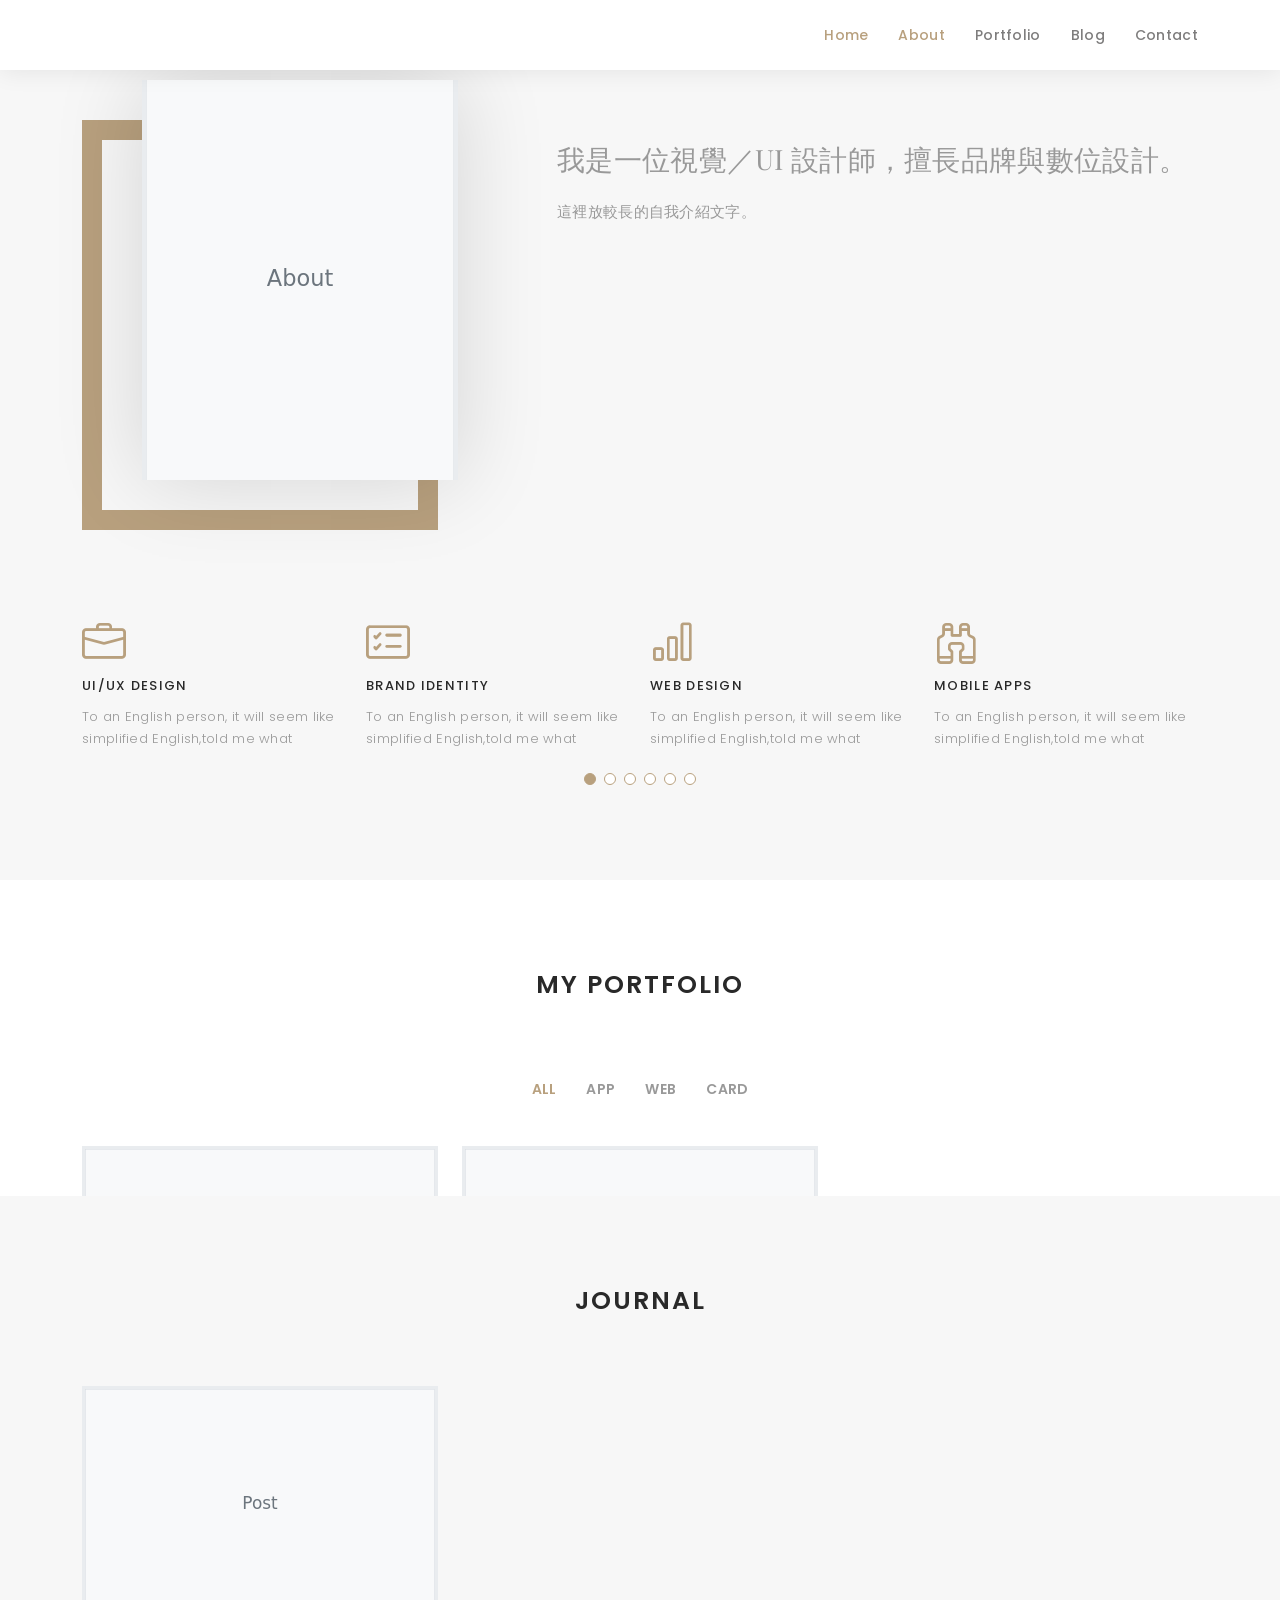
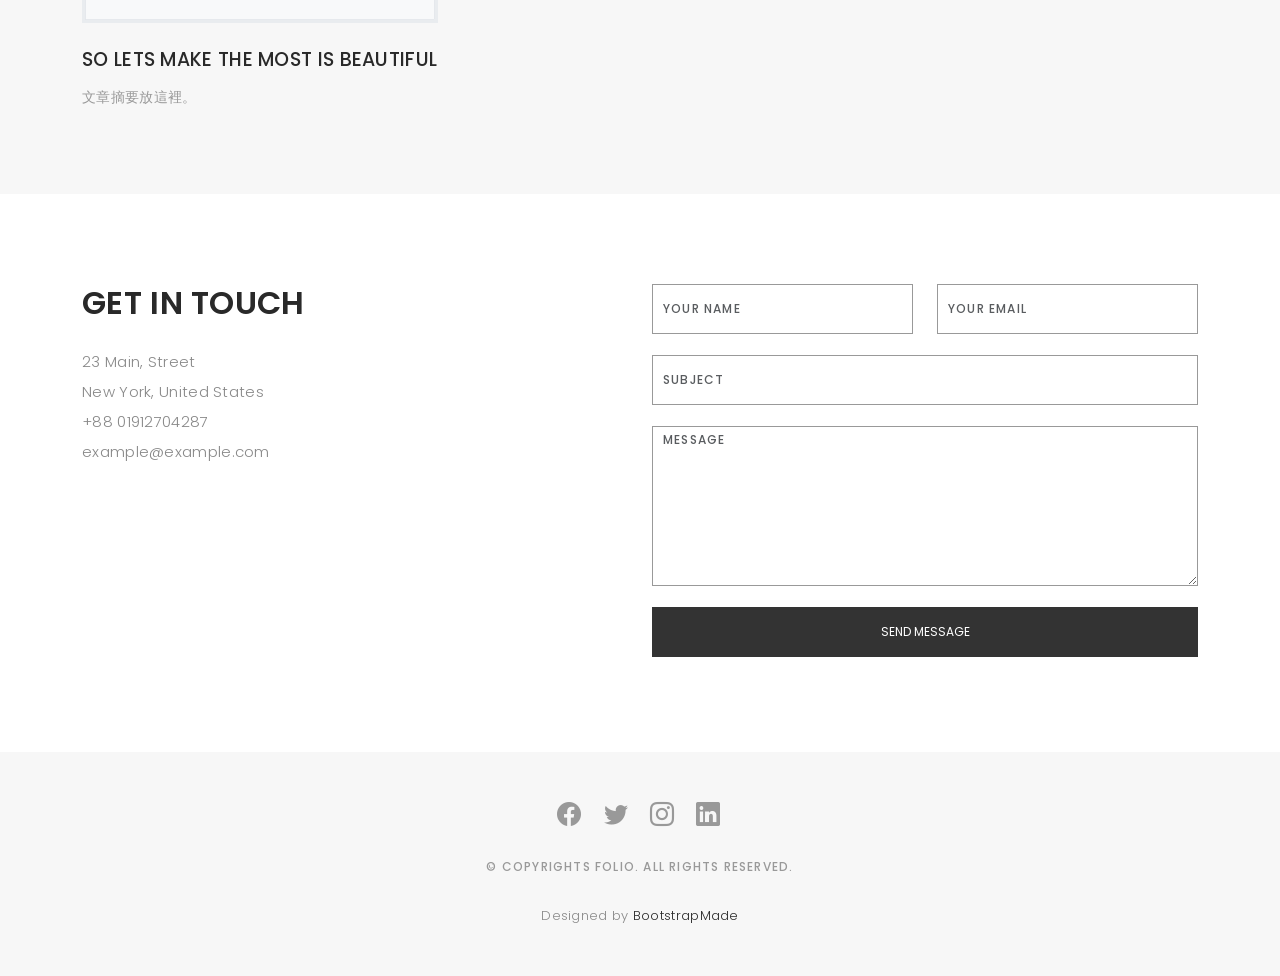
==== commit 3bbbe518: "Update index.html" ====
--- a/index.html
+++ b/index.html
@@ -45,33 +45,16 @@
       <!-- Uncomment below if you prefer to use an text logo -->
       <!-- <h1 class="logo"><a href="index.html">Folio</a></h1> -->
 
-      <nav id="navbar" class="navbar">
-        <ul>
-          <li><a class="nav-link scrollto active" href="#hero">Home</a></li>
-          <li><a class="nav-link scrollto" href="#about">About</a></li>
-          <li><a class="nav-link  scrollto" href="#portfolio">Portfolio</a></li>
-          <li><a class="nav-link  scrollto" href="#journal">Blog</a></li>
-          <li class="dropdown"><a href="#"><span>Drop Down</span> <i class="bi bi-chevron-down"></i></a>
-            <ul>
-              <li><a href="#">Drop Down 1</a></li>
-              <li class="dropdown"><a href="#"><span>Deep Drop Down</span> <i class="bi bi-chevron-right"></i></a>
-                <ul>
-                  <li><a href="#">Deep Drop Down 1</a></li>
-                  <li><a href="#">Deep Drop Down 2</a></li>
-                  <li><a href="#">Deep Drop Down 3</a></li>
-                  <li><a href="#">Deep Drop Down 4</a></li>
-                  <li><a href="#">Deep Drop Down 5</a></li>
-                </ul>
-              </li>
-              <li><a href="#">Drop Down 2</a></li>
-              <li><a href="#">Drop Down 3</a></li>
-              <li><a href="#">Drop Down 4</a></li>
-            </ul>
-          </li>
-          <li><a class="nav-link scrollto" href="#contact">Contact</a></li>
-        </ul>
-        <i class="bi bi-list mobile-nav-toggle"></i>
-      </nav><!-- .navbar -->
+<nav id="navbar" class="navbar">
+  <ul>
+    <li><a class="nav-link scrollto active" href="#hero">Home</a></li>
+    <li><a class="nav-link scrollto" href="#about">About</a></li>
+    <li><a class="nav-link scrollto" href="#portfolio">Portfolio</a></li>
+    <li><a class="nav-link scrollto" href="#journal">Blog</a></li>
+    <li><a class="nav-link scrollto" href="#contact">Contact</a></li>
+  </ul>
+  <i class="bi bi-list mobile-nav-toggle"></i>
+</nav>
 
     </div>
   </header><!-- End Header -->
@@ -379,3 +362,4 @@
 </body>
 
 </html>
+
--- a/assets/css/style.css
+++ b/assets/css/style.css
@@ -852,75 +852,67 @@
   line-height: 24px;
 }
 
-#journal-blog .journal-block .journal-info {
-  margin-bottom: 30px;
-}
-
 /*--------------------------------------------------------------
-# Contact
+# Journal
 --------------------------------------------------------------*/
 #contact {
   height: auto;
   width: 100%;
 }
 
+.contact-details {
+  list-style: none;
+  margin: 0;
+  padding: 0;
+}
+
 .contact-details li {
   padding-bottom: 10px;
-}
-
-.contact-details li span {
-  padding-right: 10px;
-  font-size: 14px;
-  color: #999;
-}
-
-.contact-details li span:last-child {
-  padding-right: 0;
 }
 
 #contact input,
 #contact textarea {
   width: 100%;
-  border-radius: 0;
-  box-shadow: none;
-  font-size: 14px;
-}
-
-#contact input:focus,
-#contact textarea:focus {
-  border-color: #b8a07e;
+  margin-bottom: 5px;
 }
 
 #contact textarea {
-  padding: 10px 12px;
-}
-
-#contact .php-email-form .loading {
-  display: none;
-  background: #fff;
-  text-align: center;
-  padding: 15px;
-}
-
-#contact .php-email-form .error-message {
+  min-height: 160px;
+}
+
+.php-email-form .error-message {
   display: none;
   color: #fff;
   background: #ed3c0d;
   text-align: left;
   padding: 15px;
+  margin-bottom: 15px;
   font-weight: 600;
 }
 
-#contact .php-email-form .sent-message {
+.php-email-form .error-message br+br {
+  margin-top: 25px;
+}
+
+.php-email-form .sent-message {
   display: none;
   color: #fff;
   background: #18d26e;
   text-align: center;
   padding: 15px;
   font-weight: 600;
-}
-
-#contact .php-email-form .loading:before {
+  margin-bottom: 15px;
+}
+
+.php-email-form .loading {
+  display: none;
+  background: #fff;
+  text-align: center;
+  padding: 15px;
+  margin-bottom: 15px;
+}
+
+.php-email-form .loading:before {
   content: "";
   display: inline-block;
   border-radius: 50%;
@@ -940,6 +932,140 @@
   100% {
     transform: rotate(360deg);
   }
+}
+
+/*--------------------------------------------------------------
+# Blog
+--------------------------------------------------------------*/
+/*  Navbar fixd page */
+.subpage-nav {
+  display: block !important;
+}
+
+/*-----------------------------------------------------------------------------------*/
+/*  /* Single page */
+/*-----------------------------------------------------------------------------------*/
+#journal-blog {
+  padding-top: 140px;
+}
+
+/* main content */
+.main-content {
+  background: #f7f7f7;
+}
+
+.main-content .container-main {
+  display: inline-block;
+  width: 100%;
+}
+
+.main-content .container-main .block-main {
+  margin-bottom: 30px;
+  overflow: hidden;
+}
+
+.container-main .block-main .content-main {
+  background: #fff none repeat scroll 0 0;
+  display: inline-block;
+  width: 100%;
+}
+
+.journal-txt h4 a {
+  display: block;
+  font-size: 19px;
+  line-height: 24px;
+  margin: 0 0 13px 0;
+  font-weight: 500;
+  color: #292929;
+  transition: all 0.5s ease-in-out 0s;
+}
+
+.journal-txt h4 a:hover {
+  color: #b8a07e;
+  transition: all 0.5s ease-in-out 0s;
+}
+
+.post-meta ul li {
+  font-size: 12px;
+  font-weight: normal;
+  margin-left: 8px;
+  margin-right: 8px;
+  text-transform: capitalize;
+  display: inline-block;
+  float: none;
+}
+
+.content-main .post-meta a {
+  color: #a2a2a2;
+  margin-left: 5px;
+}
+
+/* Commonts */
+.comments {
+  background: #fff;
+}
+
+.entry-comments h6 {
+  margin-right: 10px;
+  font-size: 13px;
+  letter-spacing: 0.1em;
+  font-weight: 500;
+}
+
+.entry-comments-item {
+  margin-top: 40px;
+  padding-bottom: 40px;
+  border-bottom: 1px solid #f2f2f2;
+}
+
+.entry-comments-avatar {
+  position: absolute;
+  display: block;
+  border-radius: 50%;
+  width: 60px;
+  height: 60px;
+}
+
+.entry-comments-body {
+  padding-left: 86px;
+}
+
+.entry-comments-author {
+  margin-right: 10px;
+  font-size: 13px;
+  color: #292929;
+  letter-spacing: 0.1em;
+  font-weight: 500;
+}
+
+.rep {
+  font-size: 13px;
+  color: #292929;
+  letter-spacing: 0.1em;
+  font-weight: 500;
+  text-transform: capitalize;
+}
+
+.entry-comments span a {
+  font-size: 13px;
+  color: #999;
+}
+
+.entry-comments-reply {
+  padding-left: 10%;
+}
+
+/* Commonts form */
+.cmt {
+  background: #fff;
+}
+
+blockquote {
+  padding: 40px;
+  background-color: #f2f2f2;
+  margin: 30px 0;
+  border: none;
+  border-left: 4px solid #b8a07e;
 }
 
 /*--------------------------------------------------------------
@@ -1047,6 +1173,40 @@
     margin-top: 0%;
     margin-left: calc(0% - 0px);
   }
+
+  #about .about-descr .p-heading {
+    font-size: 20px;
+  }
+
+  #about .about-descr .separator {
+    max-width: 100%;
+    margin-bottom: 0;
+  }
+
+  /* portfolio */
+  #portfolio .portfolio-list .nav li {
+    float: none;
+    margin: 20px;
+    display: inline-block;
+  }
+
+  /* journal */
+  #journal .journal-block .journal-info {
+    margin-bottom: 30px;
+  }
+
+  /* Contact */
+  .contact-contact {
+    margin-bottom: 30px;
+  }
+
+  /* Footer */
+  #footer .socials-media ul li {
+    margin-right: 0;
+    margin-left: 0;
+    float: none;
+    display: inline-block;
+  }
 }
 
 /** Width between 767px to 0
@@ -1192,7 +1352,7 @@
   /* portfolio */
   #portfolio .portfolio-list .nav li {
     float: none;
-    margin: 20px;
+    margin: 10px;
     display: inline-block;
   }
 
@@ -1214,3 +1374,173 @@
     display: inline-block;
   }
 }
+
+/** Width between 480px to 0
+ *  ~~~~~~~~~~~~~~~~~~~~~~~~~~~~~~~~~~~~
+ */
+@media (max-width: 480px) {
+
+  /* Navbar */
+  nav {
+    padding: 20px 15px;
+  }
+
+  .nav-menu {
+    margin-top: 40px;
+    display: none;
+    float: none;
+    width: 100%;
+  }
+
+  .nav-menu li {
+    float: none;
+    width: 100%;
+    text-align: center;
+    border-top: 1px solid #f7f7f7;
+    line-height: 45px;
+    margin-left: 0;
+    padding-top: 10px;
+    padding-bottom: 10px;
+  }
+
+  .responsive {
+    float: right;
+    padding-top: 15px;
+    display: block;
+  }
+
+  /* About */
+  .head-info .header-content h1 {
+    font-size: 32px;
+  }
+
+  #about .div-img-bg {
+    padding: 0;
+  }
+
+  #about .div-img-bg .about-img img {
+    margin-top: 0%;
+    margin-left: calc(0% - 0px);
+  }
+
+  #about .about-descr .p-heading {
+    font-size: 20px;
+  }
+
+  #about .about-descr .separator {
+    max-width: 100%;
+    margin-bottom: 0;
+  }
+
+  /* portfolio */
+  #portfolio .portfolio-list .nav li {
+    float: none;
+    margin: 20px;
+  }
+
+  /* journal */
+  #journal .journal-block .journal-info {
+    margin-bottom: 30px;
+  }
+
+  /* Contact */
+  .contact-contact {
+    margin-bottom: 30px;
+  }
+
+  /* Footer */
+  #footer .socials-media ul li {
+    margin-right: 0;
+    margin-left: 0;
+    float: none;
+    display: inline-block;
+  }
+}
+
+/** Width between 320px to 0
+ *  ~~~~~~~~~~~~~~~~~~~~~~~~~~~~~~~~~~~~
+ */
+@media (max-width: 320px) {
+
+  /* Navbar */
+  nav {
+    padding: 20px 15px;
+  }
+
+  .nav-menu {
+    margin-top: 40px;
+    display: none;
+    float: none;
+    width: 100%;
+  }
+
+  .nav-menu li {
+    float: none;
+    width: 100%;
+    text-align: center;
+    border-top: 1px solid #f7f7f7;
+    line-height: 45px;
+    margin-left: 0;
+    padding-top: 10px;
+    padding-bottom: 10px;
+  }
+
+  .responsive {
+    float: right;
+    padding-top: 15px;
+    display: block;
+  }
+
+  /* About */
+  .head-info .header-content h1 {
+    font-size: 32px;
+  }
+
+  #about .div-img-bg {
+    padding: 0;
+  }
+
+  #about .div-img-bg .about-img img {
+    margin-top: 0%;
+    margin-left: calc(0% - 0px);
+  }
+
+  #about .about-descr .p-heading {
+    font-size: 20px;
+  }
+
+  #about .about-descr .separator {
+    max-width: 100%;
+    margin-bottom: 0;
+  }
+
+  /* portfolio */
+  #portfolio .portfolio-list .nav li {
+    float: none;
+    margin: 20px;
+  }
+
+  /* journal */
+  #journal .journal-block .journal-info {
+    margin-bottom: 30px;
+  }
+
+  /* Contact */
+  .contact-contact {
+    margin-bottom: 30px;
+  }
+
+  /* Footer */
+  #footer .socials-media ul li {
+    margin-right: 0;
+    margin-left: 0;
+    float: none;
+    display: inline-block;
+  }
+
+  /* Single page */
+  .entry-comments-body span {
+    display: inline-block;
+    margin-right: 0;
+  }
+}
